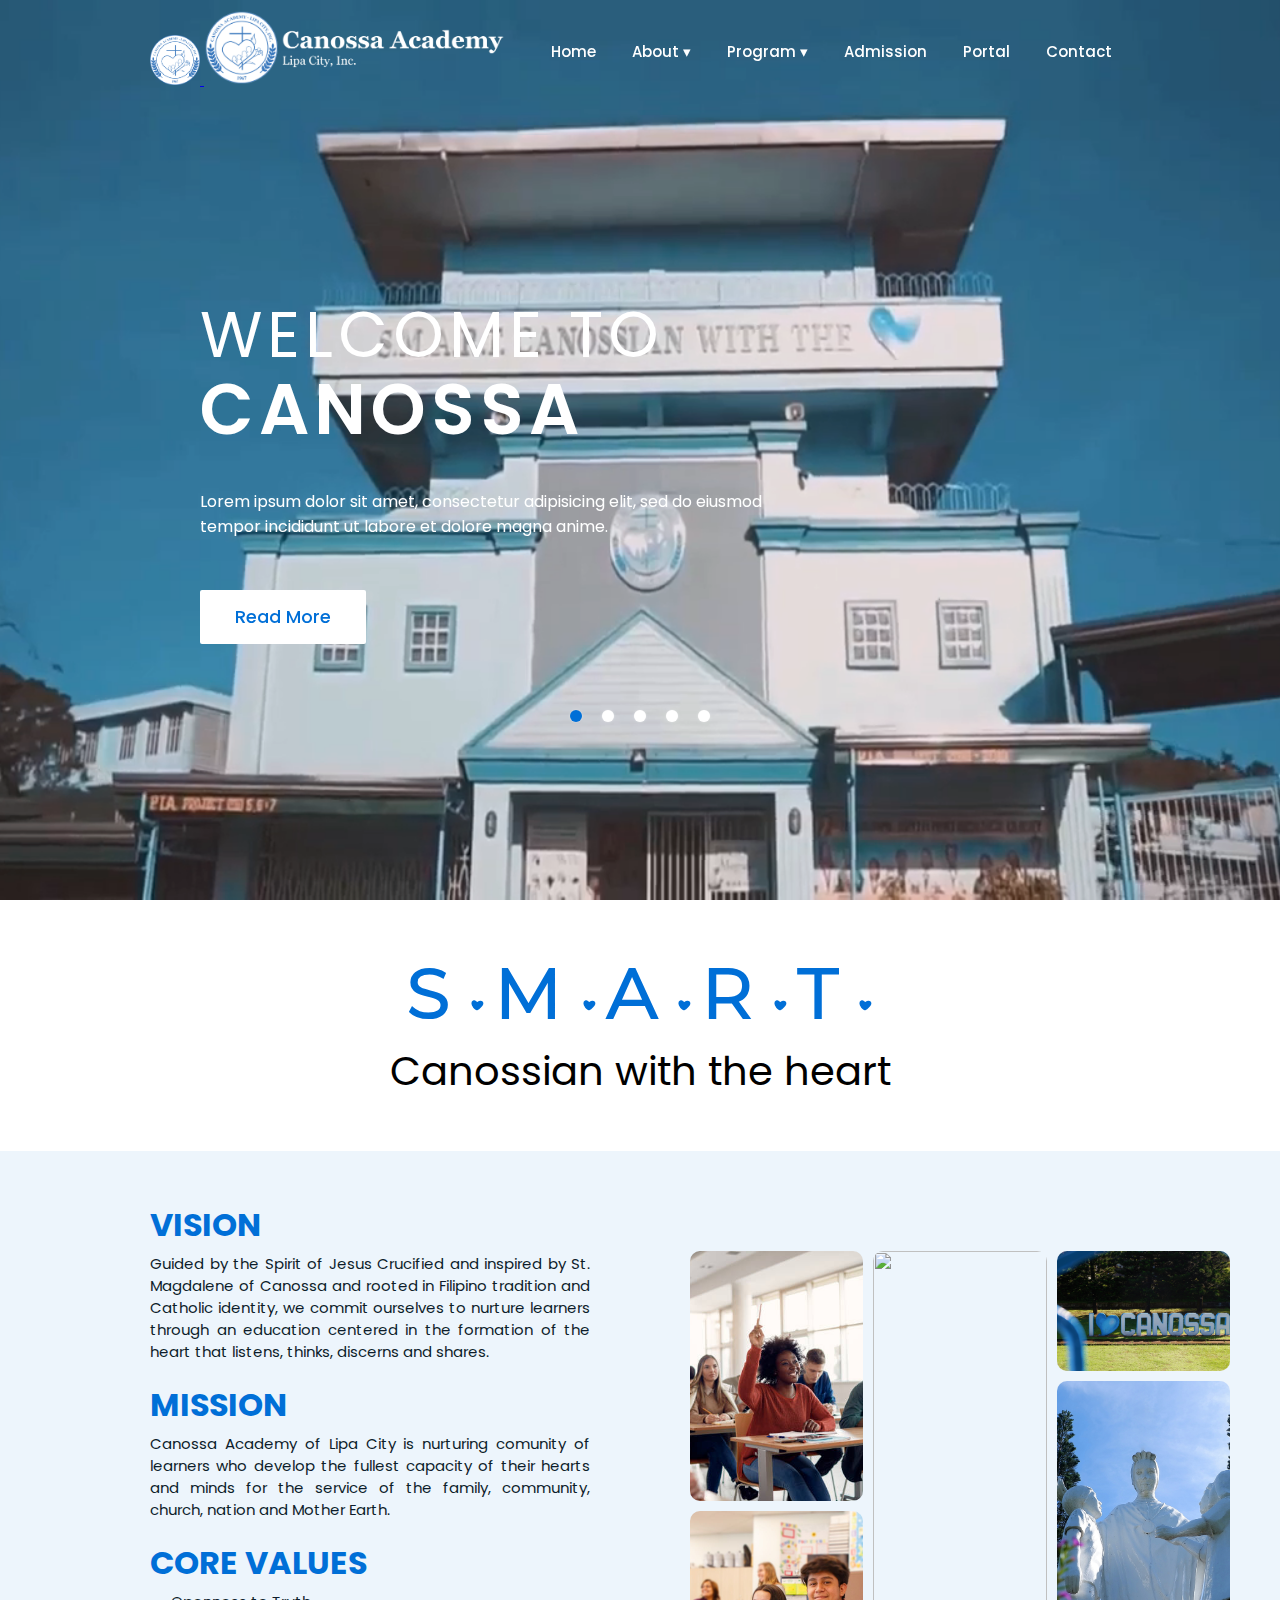
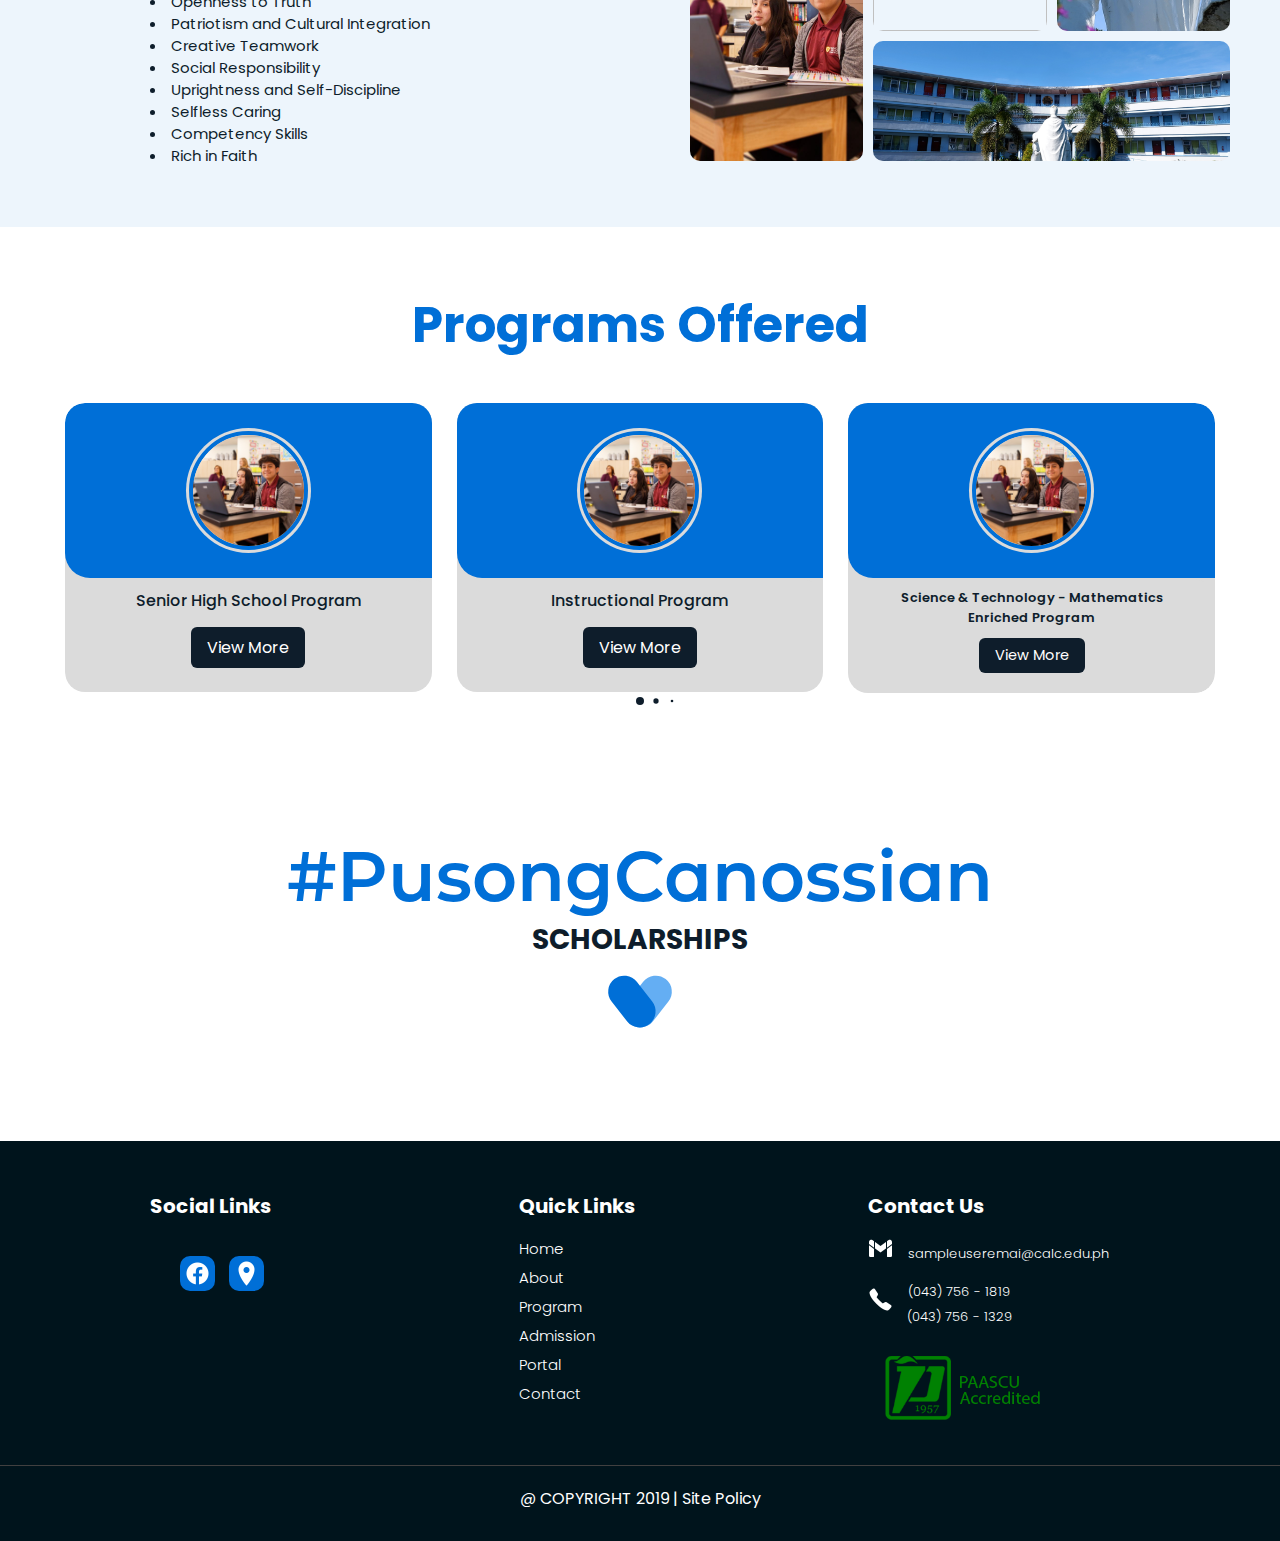
==== index.html @ 11d49c10 "3" ====
<!DOCTYPE html>
<html lang="en">
  <head>
    <meta charset="UTF-8" />
    <meta http-equiv="X-UA-Compatible" content="IE=edge" />
    <meta name="viewport" content="width=device-width, initial-scale=1.0" />
    <title>
     (Test) Canossa Academy - Lipa 
    </title>
    <link rel="stylesheet" href="https://cdnjs.cloudflare.com/ajax/libs/font-awesome/5.14.0/css/all.min.css"/>
    <link rel="stylesheet" href="https://cdn.jsdelivr.net/npm/swiper@9/swiper-bundle.min.css"/>
    <link rel="stylesheet" href="style.css" />

  </head>
  <body>

    <header>
      <a href="/index.html" class="logo">
        <img  class="mobile-logo" src="/resources/logo.png" alt="" style="height: 50px; width: 50px;">
          <img class="" src="/resources/Canossa Academy.png" alt="" style="height: 75px;">
      </a>

      <div class="menu-btn"></div>
      <nav class="navbar">
          <ul>
              <li><a href="index.html">Home</a></li>
              <li><a href="#">About &#9662;</a>
                  <ul>
                      <li><a href="/About/SMART Canossian &Core Values/about.html">S.M.A.R.T Cannosian & Core Values</a></li>
                      <li><a href="/About/School History/history.html">School History</a></li>
                      <li><a href="/About/Hail Canossa/hailcanossa.html">Hail Canossa!</a></li>
                  </ul>
              </li>
              <li><a href="#">Program &#9662;</a>
                  <ul>
                      <li><a href="Program/Instructional Program/InstructionalPrograms.html">Instructional Program</a></li>
                      <li><a href="Program/Science & Tech- Mathematics Enriched Curriculum/instructions.html">Science & Technology - 
                          Mathematics Enriched Curriculum</a></li>
                      <li><a href="Program/Special Programs/special_programs.html">Special & Student Activity Program</a></li>
                  </ul>
              </li>
              <li><a href="Admission/Admission.html">Admission</a></li>
              <li><a href="Portal Modal/Portal_Modal.html">Portal</a></li>
              <li><a href="Contacts/contacts.html">Contact</a></li>
          </ul>
      </nav>
  </header>

    <section class="home">
      <video class="video-slide active" src="/resources/videos/1.mp4" autoplay muted loop></video>
      <video class="video-slide" src="/resources/videos/2.mp4" autoplay muted loop></video>
      <video class="video-slide" src="/resources/videos/3.mp4" autoplay muted loop></video>
      <video class="video-slide" src="/resources/videos/4.mp4" autoplay muted loop></video>
      <video class="video-slide" src="/resources/videos/5.mp4" autoplay muted loop></video>
      <div class="content active">
        <h1>Welcome to<br /><span>Canossa</span></h1>
        <p>
          Lorem ipsum dolor sit amet, consectetur adipisicing elit, sed do
          eiusmod tempor incididunt ut labore et dolore magna anime.
        </p>
        <a href="#">Read More</a>
      </div>
      <div class="content">
        <h1>Teestt<br /><span>Lorem</span></h1>
        <p>
          Lorem ipsum dolor sit amet, consectetur adipisicing elit, sed do
          eiusmod tempor incididunt ut labore et dolore magna anime. Ut enim ad
          minim veniam, quis nostrud exercitation ullamco laboris nisi ut farhan
          ex ea commodo consequat. Duis aute irure dolor in reprehenderit in
          voluptate velit esse cillum daily web design nulla pariatur. Excepteur
          sint occaecat cupidatat non proident, sunt in culpa qui officia
          deserunt mollit anim id est laborum.
        </p>
        <a href="#">Read More</a>
      </div>
      <div class="content">
        <h1>Test1<br /><span>test</span></h1>
        <p>
          Lorem ipsum dolor sit amet, consectetur adipisicing elit, sed do
          eiusmod tempor incididunt ut labore et dolore magna anime. Ut enim ad
          minim veniam, quis nostrud exercitation ullamco laboris nisi ut farhan
          ex ea commodo consequat. Duis aute irure dolor in reprehenderit in
          voluptate velit esse cillum daily web design nulla pariatur. Excepteur
          sint occaecat cupidatat non proident, sunt in culpa qui officia
          deserunt mollit anim id est laborum.
        </p>
        <a href="#">Read More</a>
      </div>
      <div class="content">
        <h1>Test2<br /><span>Girl</span></h1>
        <p>
          Lorem ipsum dolor sit amet, consectetur adipisicing elit, sed do
          eiusmod tempor incididunt ut labore et dolore magna anime. Ut enim ad
          minim veniam, quis nostrud exercitation ullamco laboris nisi ut farhan
          ex ea commodo consequat. Duis aute irure dolor in reprehenderit in
          voluptate velit esse cillum daily web design nulla pariatur. Excepteur
          sint occaecat cupidatat non proident, sunt in culpa qui officia
          deserunt mollit anim id est laborum.
        </p>
        <a href="#">Read More</a>
      </div>
      <div class="content">
        <h1>Test3<br /><span>NAME</span></h1>
        <p>
          Lorem ipsum dolor sit amet, consectetur adipisicing elit, sed do
          eiusmod tempor incididunt ut labore et dolore magna anime. Ut enim ad
          minim veniam, quis nostrud exercitation ullamco laboris nisi ut farhan
          ex ea commodo consequat. Duis aute irure dolor in reprehenderit in
          voluptate velit esse cillum daily web design nulla pariatur. Excepteur
          sint occaecat cupidatat non proident, sunt in culpa qui officia
          deserunt mollit anim id est laborum.
        </p>
        <a href="#">Read More</a>
      </div>
      
      <div class="slider-navigation">
        <div class="nav-btn active"></div>
        <div class="nav-btn"></div>
        <div class="nav-btn"></div>
        <div class="nav-btn"></div>
        <div class="nav-btn"></div>
      </div>
    </section>

     <!-- Mobile Smart Section-->
     <!-- Mobile Smart Section-->
     <!-- Mobile Smart Section-->
     <!-- Mobile Smart Section-->

     <section class="mobile-smart-section">
      <div class="mobile-smart-container">

        <h1 class="smart-title">S<span class="heart-dot">.</span>
          M<span class="heart-dot">.</span>
          A<span class="heart-dot">&nbsp.</span>
          R<span class="heart-dot">.</span>
          T<span class="heart-dot">.</span></h1>
        <p class="canossian-mobile">Canossian with the Heart</p>
        
      </div>

     </section>

     <!-- Smart Section-->
     <!-- Smart Section-->
     <!-- Smart Section-->
     <!-- Smart Section-->

     <div class="container">
      <div class="acronym">
        <span class="letter" data-meaning="Sharer of God's Love">S</span>
        <span class="smart-dot">.</span>
        <span class="letter" data-meaning="Man and Woman of Faith">M</span>
        <span class="smart-dot">.</span>
        <span class="letter" data-meaning="Academically Competent">A</span>
        <span class="smart-dot">.</span>
        <span class="letter" data-meaning="Responsible Agent of Transformation">R</span>
        <span class="smart-dot">.</span>
        <span class="letter" data-meaning="True brothers & sisters of the poor">T</span>
        <span class="smart-dot">.</span>
      </div>
      <div class="meaning" id="meaning"></div>


      <div class="canossian-heart">Canossian with the <span>heart</span></div>
    </div>


     <!-- About Section  (The Vision, Mission, Core Values)-->
     <!-- About Section  (The Vision, Mission, Core Values)-->
     <!-- About Section  (The Vision, Mission, Core Values)-->
        <div class="second-section">
        <div class="grid1">
            <div id="vision-container">
      
                <div class="vision">
                  <h1>VISION </h1>
                  <p> Guided by the Spirit of Jesus Crucified and inspired by St. Magdalene of
                    Canossa and rooted in Filipino tradition and Catholic identity, we commit ourselves to
                    nurture learners through an education centered in the formation of the heart that listens,
                    thinks, discerns and shares.
                  </p>
                </div>
          
                <div class="mission">
                  <h1>MISSION </h1>
                  <p> Canossa Academy of Lipa City is nurturing comunity of learners who develop the fullest capacity of their hearts
                    and minds for the service of the family, community, church, nation and Mother Earth.
                  </p>
                </div>
          
                <div class="core-values">
                  <h1>CORE VALUES</h1>
                  <ul>
                    <li>Openness to Truth</li>
                    <li>Patriotism and Cultural Integration</li>
                    <li>Creative Teamwork</li>
                    <li>Social Responsibility</li>
                    <li>Uprightness and Self-Discipline</li>
                    <li>Selfless Caring</li>
                    <li>Competency Skills</li>
                    <li>Rich in Faith</li>
                  </ul>
                </div>
            </div>
        </div>
        <div class="grid2">
            <div class="image-container-vision">
                <div class="item image1"><img src="/resources/Images/1.jpg" alt=""></div>
                <div class="item image2"><img src="/resources/Images/cardphot.jpeg" alt=""></div>
                <div class="item image3"><img src="/resources/Images/Pic3.png" alt=""></div>
                <div class="item image4"><img src="/resources/Images/Pic2.jpg" alt=""></div>
                <div class="item image5"><img src="/resources/Images/Pic1.png" alt=""></div>
                <div class="item image6"><img src="/resources/Images/Pic4.png" alt=""></div>
             
            </div>
        </div>
    </div>
  
    <!-- Program Section-->
    <h1 class="section-title">Programs Offered</h1>

    <section class="program-section" id="program">
      <div class="slider-container swiper">
        <div class="slider-content">
          <div class="card-wrapper swiper-wrapper">


            <!-- Profile 1 -->
            <div class="card swiper-slide">
              <div class="image-content">
                <span class="overlay"></span>
  
                <div class="card-image">
                  <img src="resources/Images/cardphot.jpeg" alt="" class="card-img" />
                </div>
              </div>
  
              <div class="card-content">
                <h2 class="name">Senior High School Program</h2>
  
                <button class="button"><a href="/Program/Special Programs/special_programs.html">View More</a></button>
              </div>
            </div>

            
            <!-- Profile 2 -->
            <div class="card swiper-slide">
              <div class="image-content">
                <span class="overlay"></span>
  
                <div class="card-image">
                  <img src="resources/Images/cardphot.jpeg" alt="" class="card-img" />
                </div>
              </div>
  
              <div class="card-content">
                <h2 class="name">Instructional Program</h2>
  
                <button class="button"><a href="/Program/Instructional Program/InstructionalPrograms.html">View More</a></button>
              </div>
            </div>


            <!-- Profile 3 -->
            <div class="card swiper-slide">
              <div class="image-content">
                <span class="overlay"></span>
  
                <div class="card-image">
                  <img src="resources/Images/cardphot.jpeg" alt="" class="card-img" />
                </div>
              </div>
  
              <div class="card-content">
                <h2 class="name3">Science & Technology - Mathematics</h2>
                <h2 class="name3"> Enriched Program</h2>

                <button class="button3"><a href="/Program/Science & Tech- Mathematics Enriched Curriculum/instructions.html">View More</a></button>
              </div>
            </div>


            <!-- Profile 4 -->
            <div class="card swiper-slide">
              <div class="image-content">
                <span class="overlay"></span>
  
                <div class="card-image">
                  <img src="resources/Images/cardphot.jpeg" alt="" class="card-img" />
                </div>
              </div>
  
              <div class="card-content">
                <h2 class="name">Special Programs</h2>
  
                <button class="button"><a href="/Program/Special Programs/special_programs.html">View More</a></button>
              </div>
            </div>


            <!-- Profile 5 -->
            <div class="card swiper-slide">
              <div class="image-content">
                <span class="overlay"></span>
  
                <div class="card-image">
                  <img src="resources/Images/cardphot.jpeg" alt="" class="card-img" />
                </div>
              </div>
  
              <div class="card-content">
                <h2 class="name">Student Activity Program</h2>
  
                <button class="button"><a href="/Program/Special Programs/special_programs.html">View More</a></button>
              </div>
            </div>
          </div>
        </div>
        <div class="swiper-pagination"></div>
      </div>
    </section>

    <!-- Pusong Canossian Section-->
    <section class="pusong-section reveal">
        <div class="Content">
            <p class="content1">#PusongCanossian</p>
            <p class="content2">SCHOLARSHIPS</p>

            
            <button class="hehe">
              <span class="effect orange_effect"></span>
              <span class="effect white_effect"></span>
              <div class="heart heart_left"></div>
              <div class="heart heart_right"></div>
              <a href="https://canossaacademylipasis.orangeapps.ph/canossaacademylipa/admission" class="like">Apply Now</a>
            </button>
            
            
          </div>
    </section>










   <!-- Footer Section -->

   <footer>
    <div class="f-container">
      <div class="firstsection">
        <h2>Social Links</h2>
          <ul class="sci">
            <li><a href="https://www.facebook.com/WeFormHearts" target="_blank"><img src="resources/icons/facebook.png" alt=""></a></li>
            <li><a href="https://www.google.com/maps/place/Canossa+Academy+Lipa/@13.9468721,121.1444282,17z/data=!3m1!4b1!4m6!3m5!1s0x33bd6d0cc8e98e8d:0x540b6ab58f747da4!8m2!3d13.9468669!4d121.1470031!16s%2Fg%2F11sgvxx8l1?entry=ttu" target="_blank"><img src="resources/icons/location.png" alt=""></a></li>
          </ul>
      </div>
      <div class="secondsection">
        <h2>Quick Links</h2>
        <ul>
          <li><a href="index.html">Home</a></li>
          <li><a href="About/SMART Canossian &Core Values/about.html">About</a></li>
          <li><a href="Program/Instructional Program/InstructionalPrograms.html">Program</a></li>
          <li><a href="Admission/Admission.html">Admission</a></li>
          <li><a href="Portal Modal/Portal_Modal.html">Portal</a></li>
          <li><a href="Contacts/contacts.html">Contact</a></li>
        </ul>
      </div>
      <div class="thirdsection">
        <h2>Contact Us</h2>
        <ul class="info">
            <li><span><img src="resources/icons/gmail.png" alt=""></span><p><a href="mailto:sampleuseremai@calc.edu.ph">sampleuseremai@calc.edu.ph</a></p></li>
            <li><span><img src="resources/icons/telephone.png" alt=""></span><p><a href="tel:(043) 756 - 1819">(043) 756 - 1819 <br>&nbsp;(043) 756 - 1329</a></p></li>
        </ul>

        <img src="resources/paascu_accredited.png" alt="" class="pascu">
    </div>

    <div class="copyRightText">
        <p>
          <a href="https://calc.edu.ph/admin/loginpage.php" target="_blank">@ COPYRIGHT 2019 |</a>
          <a href="https://calc.edu.ph/Documents/General-Policy-Statement-converted.pdf" target="_blank">Site Policy</a>
        </p>
      </div>
   </footer>

   <button id="buttontop" class="buttontop hidden">
    <svg class="svgIcon" viewBox="0 0 384 512">
      <path
        d="M214.6 41.4c-12.5-12.5-32.8-12.5-45.3 0l-160 160c-12.5 12.5-12.5 32.8 0 45.3s32.8 12.5 45.3 0L160 141.2V448c0 17.7 14.3 32 32 32s32-14.3 32-32V141.2L329.4 246.6c12.5 12.5 32.8 12.5 45.3 0s12.5-32.8 0-45.3l-160-160z"
      ></path>
    </svg>
  </button>  




    <script src="script/bootstrap scripts/bootstrap.min.js"></script>
    <script src="script/popper.min.js"></script>
    <script src="script/jquery-3.4.1.slim.min.js"></script>
    <script src="https://cdn.jsdelivr.net/npm/swiper@9/swiper-bundle.min.js"></script>
    <script src="script/scriptweb.js"></script>
    <script src="/scrolleffectindex.js"></script>

    <script type="litespeed/javascript" data-src="main.js"></script>
    <script src="homepage.js"></script>

    <script
      data-optimized="1"
      type="litespeed/javascript"
      data-src="https://dailywebdesigns.com/wp-content/litespeed/js/f7928861b8ef0df3401d5eccc7d2af0b.js?ver=a2717"
    ></script>
    <script>
      const litespeed_ui_events = [
        "mouseover",
        "click",
        "keydown",
        "wheel",
        "touchmove",
        "touchstart",
      ];
      var urlCreator = window.URL || window.webkitURL;
      function litespeed_load_delayed_js_force() {
        console.log("[LiteSpeed] Start Load JS Delayed"),
          litespeed_ui_events.forEach((e) => {
            window.removeEventListener(e, litespeed_load_delayed_js_force, {
              passive: !0,
            });
          }),
          document
            .querySelectorAll("iframe[data-litespeed-src]")
            .forEach((e) => {
              e.setAttribute("src", e.getAttribute("data-litespeed-src"));
            }),
          "loading" == document.readyState
            ? window.addEventListener(
                "DOMContentLoaded",
                litespeed_load_delayed_js
              )
            : litespeed_load_delayed_js();
      }
      litespeed_ui_events.forEach((e) => {
        window.addEventListener(e, litespeed_load_delayed_js_force, {
          passive: !0,
        });
      });
      async function litespeed_load_delayed_js() {
        let t = [];
        for (var d in (document
          .querySelectorAll('script[type="litespeed/javascript"]')
          .forEach((e) => {
            t.push(e);
          }),
        t))
          await new Promise((e) => litespeed_load_one(t[d], e));
        document.dispatchEvent(new Event("DOMContentLiteSpeedLoaded")),
          window.dispatchEvent(new Event("DOMContentLiteSpeedLoaded"));
      }
      function litespeed_load_one(t, e) {
        console.log("[LiteSpeed] Load ", t);
        var d = document.createElement("script");
        d.addEventListener("load", e),
          d.addEventListener("error", e),
          t.getAttributeNames().forEach((e) => {
            "type" != e &&
              d.setAttribute("data-src" == e ? "src" : e, t.getAttribute(e));
          });
        let a = !(d.type = "text/javascript");
        !d.src &&
          t.textContent &&
          ((d.src = litespeed_inline2src(t.textContent)), (a = !0)),
          t.after(d),
          t.remove(),
          a && e();
      }
      function litespeed_inline2src(t) {
        try {
          var d = urlCreator.createObjectURL(
            new Blob([t.replace(/^(?:<!--)?(.*?)(?:-->)?$/gm, "$1")], {
              type: "text/javascript",
            })
          );
        } catch (e) {
          d =
            "data:text/javascript;base64," +
            btoa(t.replace(/^(?:<!--)?(.*?)(?:-->)?$/gm, "$1"));
        }
        return d;
      }
    </script>
  </body>
</html>
---- style.css ----
@import url("https://fonts.googleapis.com/css2?family=Poppins:wght@200;300;400;500;600;700;800;900&display=swap");
@import url("https://fonts.googleapis.com/css2?family=Montserrat:wght@400;500;700&display=swap");

@font-face {
  font-family: MontserratSemiBold;
  src: url(fonts/MontserratSemiBold.otf);
}
@font-face {
  font-family: MontserratSemiBoldItalic;
  src: url(fonts/MontserratSemiBoldItalic.otf);
}
@font-face {
  font-family: HaboroSansNormRegular;
  src: url(fonts/HaboroSansNormRegular.otf);
}

@font-face {
  font-family: HansboroSansItalic;
  src: url(fonts/HansboroSansItalic.otf);
}

@font-face {
  font-family: HeartyFont;
  src: url(fonts/HeartFont.ttf);
}

@font-face {
  font-family: MontserratRegular;
  src: url(fonts/MontserratRegular.otf);
}

* {
  box-sizing: border-box;
  font-family: "Montserrat", sans-serif;
  scroll-behavior: smooth;
  margin: 0;
}

* {
  margin: 0;
  padding: 0;
  box-sizing: border-box;
  font-family: "Poppins", sans-serif;
}

header{
  position: fixed;
  top: 0;
  left: 0;
  right: 0;
  background: transparent;
  box-shadow: 0 5px rgba (0,0,0,.1);
  padding: 10px 150px 10px 150px;
  display: flex;
  align-items: center;
  justify-content: space-between;
  z-index: 1000;
}

header.sticky {
  background-color: #006fd7; /* Background color on scroll */
  transition: .5s;
}

header .navbar ul{
  list-style: none;
}

header .navbar ul li{
  position: relative;
  float: left;
  list-style: none;
}

header .navbar ul li a{
  font-size: 15px;
  padding: 18px;
  color: white;
  display: block;
  text-decoration: none;
  font-weight: 500;
}

header .navbar ul li a:hover{
  background-color: #ffffff;
  color: #006fd7;
}

header .navbar ul li ul{
  position: absolute;
  left: 0;
  width: 350px;
  background: #ffffff;
  display: none;
  border-radius: 2px;
}

header .navbar ul li ul a{
  color: #006fd7;
  font-weight: 500;
}

header .navbar ul li ul a:hover{
  background-color: #006fd7;
  color: #ffffff;
}

header .navbar ul li ul li{
  width: 100%;
}

header .navbar ul li:hover > ul{
  display: initial;
}

section {
  padding: 100px 200px;
}

.home {
  position: relative;
  width: 100%;
  min-height: 100vh;
  display: flex;
  justify-content: center;
  flex-direction: column;
  background: #006fd7;
}

.home:before {
  z-index: 777;
  content: "";
  position: absolute;
  background: rgba(251, 3, 3, 0.034);
  width: 100%;
  height: 100%;
  top: 0;
  left: 0;
}

.home .content {
  z-index: 888;
  color: #fff;
  width: 70%;
  margin-top: 50px;
  display: none;
}

.home .content.active {
  display: block;
}

.home .content h1 {
  font-size: 4em;
  font-weight: 400;
  text-transform: uppercase;
  letter-spacing: 5px;
  line-height: 75px;
  margin-bottom: 40px;

}

.home .content h1 span {
  font-size: 1.1em;
  font-weight: 600;
}

.home .content p {
  margin-bottom: 65px;

}

.home .content a {
  background: #fff;
  padding: 15px 35px;
  color: #006fd7;
  font-size: 1.1em;
  font-weight: 500;
  text-decoration: none;
  border-radius: 2px;

}

.home video {
  z-index: 000;
  position: absolute;
  top: 0;
  left: 0;
  width: 100%;
  height: 100%;
  object-fit: cover;
}

.slider-navigation {
  z-index: 888;
  position: relative;
  display: flex;
  justify-content: center;
  align-items: center;
  transform: translateY(80px);
  margin-bottom: 12px;
}

.slider-navigation .nav-btn {
  width: 12px;
  height: 12px;
  background: #fff;
  border-radius: 50%;
  cursor: pointer;
  box-shadow: 0 0 2px rgba(255, 255, 255, 0.5);
  transition: 0.3s ease;
}

.slider-navigation .nav-btn.active {
  background: #006fd7;
}

.slider-navigation .nav-btn:not(:last-child) {
  margin-right: 20px;
}

.slider-navigation .nav-btn:hover {
  transform: scale(1.2);
}

.video-slide {
  position: absolute;
  width: 100%;
  clip-path: circle(0% at 0 50%);
}

.video-slide.active {
  clip-path: circle(150% at 0 50%);
  transition: 2s ease;
  transition-property: clip-path;
}

.logo img
{
  height: 75px;
}

@media (min-width:320px) and (max-width:360px)
{
  .logo img 
  {
    width: 230px;
    height: 55px;
  }
}

@media (max-width: 1150px) {
  section {
    padding: 100px 20px;
  }

  header{
    padding: 20px;
    background-color: #006FD7;
}

header .navbar {
  background: white;
    display: none;
    position: absolute;
    top: 100%;
    left: 0;
    right: 0;
    border-top: 1px solid black;
  }


header .navbar ul li{
    width: 100%;
  }

  header .navbar ul li a{
    background: white;
    color: #222;
    font-size: 1.2em;
    margin: 20px;
}

header .navbar ul li ul{
    position: relative;
    width: 100%;
  }

.menu-btn {
    background: url(/menu.png) no-repeat;
    background-size: 30px;
    background-position: center;
    width: 40px;
    height: 40px;
    cursor: pointer;
    transition: 0.3s ease;
  }

  .menu-btn.active {
    z-index: 999;
    background: url(/close.png) no-repeat;
    background-size: 25px;
    background-position: center;
    transition: 0.3s ease;
  }

  .menu-btn.active ~ .navbar {
    display: initial;
  }
}

/*SMART Section*/
.container {
  display: flex;
  flex-direction: column;
  align-items: center;
  margin-top: 50px;
}
.acronym {
  font-size: 36px;
  font-weight: bold;
  margin-bottom: 5px;
  font-family: "MontserratRegular";
}

.letter
{
  font-size: 70px;
  letter-spacing: 10px;
  color: #006FD7;
  transition: font-size 0.3s ease-in;
  font-family: MontserratRegular;
}

.smart-dot {
  font-family: "HeartyFont";
  color: #006FD7;
  font-size: 70px;
}
.meaning {
  display: none;
  font-size: 20px;
  transition: opacity 0.3s;
  max-height: 0;
  overflow: hidden;

}
.show {
  display: block;
  max-height: 100px; /* Adjust this value based on your content height */
}

.letter:hover {
  font-size: 120px; /* Increase font size on hover */
}





.canossian-heart
{
  font-size: 40px;
  margin-bottom: 50px;
  transition: 0.5s;
}

.canossian-heart span
{
  font-size: 40px;
  margin-bottom: 50px;
  transition: 0.5s;
}

.canossian-heart span:hover {
  color: #fc2f2f;
  z-index: 1;
}

/* --------------------------------------------------------------------------------- */
/* Vision, Mission, Core Values  */
  
  .second-section {
    display: flex;
    flex-wrap: wrap;
    justify-content: center;
    background-color: #ddecfa8a;
    align-items: flex-start;
}

.grid1 {
    flex: 1;
    width: 100%;
    
}

.grid2 {
    flex: 1;
    width: 100%;

}

@media (max-width: 1000px) {
    .second-section {
        flex-direction: column;
        background-color: #ddecfa8a;
    }

    .grid1 {
        width: 100%;
        order: 2;
        
    }

    .grid2{
      width: 100%;
      order: 1; 
    }

    #vision-container {
        display: grid;
        text-align: center;
    }

    .vision, .mission, .core-values {
        width: 100%;
        margin-bottom: 20px;
    }
}

@media (max-width: 1000px) {

  .second-section {
    flex-direction: column;
    background-color: #ddecfa8a;
}
      #vision-container {
        display: grid;
        grid-template-rows: repeat(3, auto);

        text-align: center;
        padding: 0px 50px 30px 50px !important;
    }
}

#vision-container {
    padding: 50px 50px 60px 150px;
}

.vision, .mission, .core-values {
    width: 100%;
}

.vision h1, .mission h1, .core-values h1 {
    color: #006fd7;
    margin-bottom: 1%;
}

.vision p, .mission p {
    color: #0e1d2b;
    font-size: 15px;
    font-weight: 400;
    line-height: 22px;
    text-align: justify;
    margin-bottom: 4%
}

.core-values li {
    list-style: disc;
    list-style-position: inside;
    color: #0e1d2b;
    font-size: 15px;
    font-weight: 400;
    line-height: 22px;
    text-align: justify;
}
/* ----------------------------- */

  .image-container-vision {
    grid-area: image-container-vision;
    position: relative;
    display: grid;
    width: auto;
    height: auto; /* Set height to auto */
    grid-gap: 10px;
    grid-template-columns: 1fr 1fr 1fr;
    grid-template-rows: 120px 120px 120px 120px;
    grid-template-areas:
      "image1 image3 image4"
      "image1 image3 image6"
      "image2 image3 image6"
      "image2 image5 image5";
    padding: 100px 50px 50px 50px;

  }
  
  .image-container-vision .image1 {
    grid-area: image1;
    transition: 0.5s;
  }
  .image-container-vision .image2 {
    grid-area: image2;
    transition: 0.5s;
  }
  
  .image-container-vision .image3 {
    grid-area: image3;
    transition: 0.5s;
  }
  
  .image-container-vision .image4 {
    grid-area: image4;
    transition: 0.5s;
  }
  
  .image-container-vision .image5 {
    grid-area: image5;
    transition: 0.5s;
  }
  
  .image-container-vision .image6 {
    grid-area: image6;
    transition: 0.5s;
  }
  
  .image-container-vision .item {
    position: relative;
  }
  
  .image-container-vision .item img {
    width: 100%;
    height: 100%;
    border-radius: 10px;
    object-fit: cover;
    transition: 0.5s;
  }
  
  .image-container-vision:hover .item img:not(:hover) {
    filter: grayscale(1);
  }
  
  .image-container-vision .item:hover {
    transform: scale(1.02);
    z-index: 1;
  }

  @media (max-width: 768px) {
    .image-container-vision {
        grid-template-columns: 1fr 1fr; /* Adjusting columns for smaller screens */
        grid-template-rows: repeat(4, 100px); /* Adjusting rows for smaller screens */
        padding: 20px; /* Adjusted padding for smaller screens */
    }
}

/* Media query for screens smaller than 480px */
@media (max-width: 480px) {
    .image-container-vision {
        grid-template-columns: 1fr; /* Single column for even smaller screens */
        grid-template-rows: repeat(4.5, 80px); /* Adjusting rows for even smaller screens */
    }
}

/* ------------------------------------------------------------------------------ */
/* Program Section */
.section-title {
  margin-top: 60px;
  text-align: center;
  font-size: 50px;
  color: #006FD7;
}

@media only screen and (max-width: 768px) {
  .section-title {
    font-size: 45px; /* Adjust font size for smaller screens */
    margin-top: 40px; /* Adjust margin top for smaller screens */
  }
}

@media only screen and (max-width: 576px) {
  .section-title {
    font-size: 35px; /* Adjust font size for even smaller screens */
    margin-top: 50px; /* Adjust margin top for even smaller screens */
  }
}

.program-section {
  width: 100%;
  display: flex;
  align-items: center;
  justify-content: center;
  padding: 20px 0; /* Adjust padding for responsiveness */
}

.slider-container {
  width: 90%; /* Adjust width */
  max-width: 1150px; /* Limit maximum width */
  padding: 20px 0; /* Adjust padding for responsiveness */
}

.slider-content {
  overflow: hidden;
  border-radius: 20px;
}

.card {
  border-radius: 20px;
  background-color: #dbdbdb;
}

.image-content,
.card-content {
  display: flex;
  flex-direction: column;
  align-items: center;
  padding: 10px 14px;
}

.image-content {
  position: relative;
  padding: 25px 0;
}

.overlay {
  position: absolute;
  left: 0;
  top: 0;
  height: 100%;
  width: 100%;
  background-color: #006fd7;
  border-radius: 20px 20px 0 25px;
}

.overlay::before,
.overlay::after {
  content: "";
  position: absolute;
  right: 0;
  bottom: -40px;
  height: 40px;
  width: 40px;
  background-color: #dbdbdb;
}

.overlay::after {
  border-radius: 0 25px 0 0;
  background-color: #dbdbdb;
}

.card-image {
  position: relative;
  height: 125px;
  width: 125px;
  border-radius: 50%;
  background: #dbdbdb;
  padding: 3px;
}

.card-image .card-img {
  height: 100%;
  width: 100%;
  object-fit: cover;
  border-radius: 50%;
  border: 4px solid #006fd7;
}

/* =====================heartnamaydesign=================================== */
.hehe {
  display: flex;
  align-items: center;
  justify-content: center;
  position: relative;
  width: 6em;
  height: 6em;
  border: none;
  border-radius: 1em;
  background: white;
  cursor: pointer;
  border-radius: 70px;
}

.heart {
  width: 2.4em;
  height: 4.3em;
  border: none;
  border-radius: 10em;
  pointer-events: none;
}

.heart_left {
  background-color: #006FD7;
  transform: rotate(-38deg);
  margin-right: -16px;
  z-index: 2;
}

.heart_right {
  background-color: #64aef3;
  transform: rotate(38deg);
  z-index: 1;
}

.hehe:hover > .heart_left {
  animation: like 450ms ease forwards;
}

@keyframes like {
  0% {
    margin-right: -16px;
  }

  25% {
    transform: rotate(0deg);
    margin-right: -32px;
  }

  50% {
    transform: rotate(-38deg);
    margin-right: -16px;
  }

  75% {
    transform: rotate(0deg);
    margin-right: -32px;
  }

  100% {
    transform: rotate(-38deg);
  }
}

.hehe:hover > .heart_right {
  animation: loke 450ms ease;
}

@keyframes loke {
  25% {
    transform: rotate(0deg);
    box-shadow: none;
  }

  50% {
    transform: rotate(38deg);
  }

  75% {
    transform: rotate(0deg);
  }

  100% {
    transform: rotate(38deg);
  }
}


.orange_effect {
  background: rgba(29, 132, 201, 0.3);
  transition: scale 250ms linear, opacity 500ms linear 270ms;
}

.hehe:hover > .orange_effect {
  scale: 6;
  opacity: 0;
}

.white_effect {
  background: rgba(98, 154, 228, 0.3);
  transition: scale 280ms linear 200ms, opacity 500ms linear 270ms;
}

.hehe:hover > .white_effect {
  scale: 6;
  opacity: 0;
}

.hehe a{
  text-decoration: none;
  color: white;
}

.like {
  position: absolute;
  display: flex;
  align-items: center;
  justify-content: center;
  min-width: 10em;
  min-height: 2.2em;
  background: #64aef3;
  font-size: 15px;
  letter-spacing: 3px;
  border: none;
  border-radius: .65em;
  pointer-events: none;
  transform: scale(0);
  opacity: 0;
  text-decoration: none;
}

.hehe:focus .like,
.hehe:hover .like {
  animation: pop-up 400ms ease forwards;
}

@keyframes pop-up {
  0% {
    top: 0;
  }

  80%, 100% {
    top: -60px;
    transform: scale(1);
    opacity: 1;
  }
}
/* =====================heartnamaydesign=================================== */


.name {
  font-size: 16px; /* Adjust font size */
  font-weight: 500;
  color: #0e1d2b;
  text-align: center; /* Center align */
}

.name3 {
  font-size: 13px; /* Adjust font size */
  font-weight: 600;
  color: #0e1d2b;
  text-align: center; /* Center align */
}

.button {
  border: none;
  font-size: 16px;
  padding: 8px 16px;
  background-color: #0e1d2b;
  border-radius: 6px;
  margin: 14px;
  cursor: pointer;
  transition: all 0.3s ease;
}

.button a{
  text-decoration: none;
  color: #fff;
}

.button3 {
  border: none;
  font-size: 14.5px;
  padding: 7px 16px;
  background-color: #0e1d2b;
  border-radius: 6px;
  margin: 10px;
  cursor: pointer;
  transition: all 0.3s ease;
}

.button3 a{
  text-decoration: none;
  color: #fff;
}



/* Add Button Hover Animation/Effect */
.button:hover {
  background: #006fd7;
}

.swiper-navBtn {
  color: #0e1d2b;
  transition: color 0.3s ease;
}

.swiper-navBtn:hover {
  color: #006fd7;
}

.swiper-navBtn::before,
.swiper-navBtn::after {
  font-size: 35px;
}

.swiper-button-next {
  right: 0;
}

.swiper-button-prev {
  left: 0;
}

.swiper-pagination-bullet {
  background-color: #0e1d2b;
  opacity: 1;
}

.swiper-pagination-bullet-active {
  background-color: #0e1d2b;
}
/* =------------------------------------------------= */
/* Pusong Canossian Section */
.Content {
  display: flex;
  flex-direction: column;
  align-items: center;
  justify-content: center;
  text-align: center; /* Center align text */
}

.content1 {
  color: #006fd7;
  font-size: 70px; /* Adjust font size for large screens */
  font-family: MontserratSemiBold;
}

.content2 {
  font-size: 28px; /* Adjust font size for large screens */
  color: #0e1d2b;
  font-weight: 700;
}

.buttonheart {
  width: 40px; /* Adjust width for large screens */
  height: 40px; /* Adjust height for large screens */
  margin-top: 0px; /* Adjust margin */
  transition: transform 0.5s;
}

/* Add Button Hover Animation/Effect */
.buttonheart:hover {
  transform: scale(1.5);
}

/* Responsive styles for smaller screens */
@media (max-width: 768px) {
  .content1 {
    font-size: 36px; /* Adjust font size for medium screens */
  }

  .content2 {
    font-size: 24px; /* Adjust font size for medium screens */
  }

  .buttonheart {
    width: 30px; /* Adjust width for medium screens */
    height: 30px; /* Adjust height for medium screens */
  }
}

/* Responsive styles for even smaller screens */
@media (max-width: 480px) {
  .content1 {
    font-size: 24px; /* Adjust font size for small screens */
  }

  .content2 {
    font-size: 20px; /* Adjust font size for small screens */
  }

  .buttonheart {
    width: 25px; /* Adjust width for small screens */
    height: 25px; /* Adjust height for small screens */
  }
}



/* Footer Section */
/* -------------------------------------------------------------------------------------- */
footer{
  position: relative;
  width: 100%;
}

.f-container{
  display: flex;
}

.firstsection{
  flex: .8;
  width: 500px;
  height: 400px;
  background-color: #00141C;
  padding: 50px 50px 30px 150px ;
}

.secondsection{
  flex: .8;
  width: 500px;
  height: 400px;
  background-color: #00141C;
  padding: 50px 50px 30px 30px ;
}

.thirdsection{
  flex: 1;
  width: 500px;
  height: 400px;
  background-color: #00141C;;
  padding: 50px 50px 30px 10px ;
}

@media (max-width: 1000px){
  .f-container{
      flex-direction: column;
      height: 500px;
  }

  .firstsection, .secondsection, .thirdsection{
      flex: 2;
      width: 100%;
      height: auto;
      padding: 50px 30px 30px 30px; /* Adjust padding for smaller screens */
      text-align: center; /* Center align content */
  }

 
  .thirdsection .info li {
    font-size: 10px; /* Adjust font size for smaller screens */
    text-align: center; /* Center align the text */
    align-items: center;
    justify-content: center;  
  }
}

.firstsection h2,
.secondsection h2,
.thirdsection h2{
  position: relative;
  color: #ffffff;
  margin-bottom: 15px;
  font-size: 20px;
}


.firstsection ul {
  color: #fff;
  list-style-type: none; /* Remove default bullet points */
  padding: 20px 30px 30px 0px; /* Remove default padding */
  margin-left: 30px;
}

.firstsection ul li {
  display: inline-block; /* Display list items in a row */
  margin-right: 10px; /* Adjust spacing between list items */
}

.firstsection ul li img {
  width: 35px;
  height: 35px;
  background-color: #006FD7;
  padding: 5px;
  border-radius: 10px;
  transition: .5s;
}

.firstsection ul li img:hover{
  background-color: #00141C;
  transform: scale(1.2);
}



.secondsection ul{
  list-style-type: none; /* Remove default bullet points */
}

.secondsection ul a {
  color: #fff;
  font-weight: 300;
  font-size: 15px;
  text-decoration: none;
  margin-bottom: 5px;
  display: inline-block;
  cursor: pointer;
  transition: .5s;
}

.secondsection ul a:hover{
  color: #006FD7;
  transform: scale(1.01);
}

.thirdsection .info {
  list-style-type: none; /* Remove default bullet points */
  text-decoration: none;
}

.thirdsection .info li {
  display: flex; /* Use flexbox to align items */
  align-items: center; /* Align items vertically */
  margin-bottom: 10px; /* Add margin between list items */

}

.thirdsection .info li span {
  margin-right: 10px; /* Add space between image and text */
}

.thirdsection .info li img {
  width: 25px;
  height: 25px;
}

.thirdsection .info li p a{
  margin: 0; /* Remove default margin from paragraph */
  font-size: 13px;
  text-decoration: none;
  color: #fff;
  font-weight: 300;
  margin-left: 5px;
}

.thirdsection .pascu{
  width: 225px;
  height: 75px;
  margin-left: -7%;
  margin-top: 3%;
}

.copyRightText p {
  position: absolute;
  bottom: 0;
  left: 0;
  width: 100%;
  background-color: #00141C;
  padding: 20px 100px 30px;
  text-align: center;
  border-top: .5px solid #414040;
}

.copyRightText p a{
  color: #fff;
  text-decoration: none;
  transition: .3s;
}

.copyRightText p a:hover{
  color: #006FD7;
}

@media (max-width: 1000px) {
  .copyRightText {
    position: relative;
    padding: 20px 0 30px; /* Adjust padding for smaller screens */
    font-size: 10px;
  }
}


/* Section Seperation */
/* Section Seperation */
/* Section Seperation */
/* Section Seperation */
/* Section Seperation */

@media (min-width: 280px) and (max-width:349px)
{

  .home .content h1
  {
    font-size: 2.5rem;
  }

  .home .content h1 span {
    font-size: 2.5rem;
    font-weight: 600;
  }
}
@media (min-width: 350px) and (max-width:480px)
{

  .smart-title
  {
    font-size: 1.3rem;
  }
  
  .heart-dot
  {
    margin-left: 5px;
  }

  .home .content h1
  {
    font-size: 2.5rem;
  }
  .home .content h1 span {
    font-size: 2.5rem;
    font-weight: 600;
  }
}
/* Section Seperation */
/* Section Seperation */
/* Section Seperation */
/* Section Seperation */
/* Section Seperation */

@media (min-width:481px) and (max-width: 560px) 
{

}
/* Section Seperation */
/* Section Seperation */
/* Section Seperation */
/* Section Seperation */
/* Section Seperation */
@media (min-width:561px) and (max-width: 768px) 
{
}
/* Section Seperation */
/* Section Seperation */
/* Section Seperation */
/* Section Seperation */
/* Section Seperation */

@media (min-width:769px) and (max-width: 1024px) 
{
}
/* Section Seperation */
/* Section Seperation */
/* Section Seperation */
/* Section Seperation */
/* Section Seperation */

@media (min-width:1025px) and (max-width: 1366px) 
{
}
/* Section Seperation */
/* Section Seperation */
/* Section Seperation */
/* Section Seperation */
/* Section Seperation */

/* For SMART CONTAINER*/

@media screen and (max-width: 1200px) 
{
  .smart-section
{
  padding: 0px 0px;
}
}
/* button to top na mabangis */
.buttontop {
  width: 50px;
  height: 50px;
  border-radius: 50%;
  background-color: #006FD7;
  border: none;
  font-weight: 600;
  display: flex;
  align-items: center;
  justify-content: center;
  box-shadow: 0px 0px 0px 4px rgba(160, 233, 255, 0.801);
  cursor: pointer;
  transition-duration: 0.3s;
  overflow: hidden;
  position: fixed; /* Change this to fixed */
  bottom: 20px; /* Adjust the bottom position */
  right: 20px; /* Positioning it to the right */

}
.svgIcon {
  width: 12px;
  transition-duration: 0.3s;
}
.svgIcon path {
  fill: white;
}
.hidden {
  display: none;
}
@media (max-width:1200px) 
{
  .smart-section
  {
    display: none;
  }
  
}

@media (max-width:1200px)
{
  .smart-title
  {
    
    font-size: 6.667vw;
    color: #006FD7;
    text-align: center;
    letter-spacing: 4px;
    font-family: MontserratRegular;
  }

  .heart-dot
  {
    font-family: "HeartyFont";
    margin-left: 12px;
  }

  .canossian-mobile
  {
    text-align: center;
    font-size: 3.333vw;
    letter-spacing: 3px;
    font-family: MontserratRegular;
  }
}
@media (min-width: 1201px) and (max-width: 4000px)
{
  .mobile-smart-section
  {
    display:none;
  }
}

/*          */
/*          */
/*          */
/*          */
/*          */

@media (min-width:1px) and (max-width:1200px)
{
  .container
  {
    display: none;
  }
}
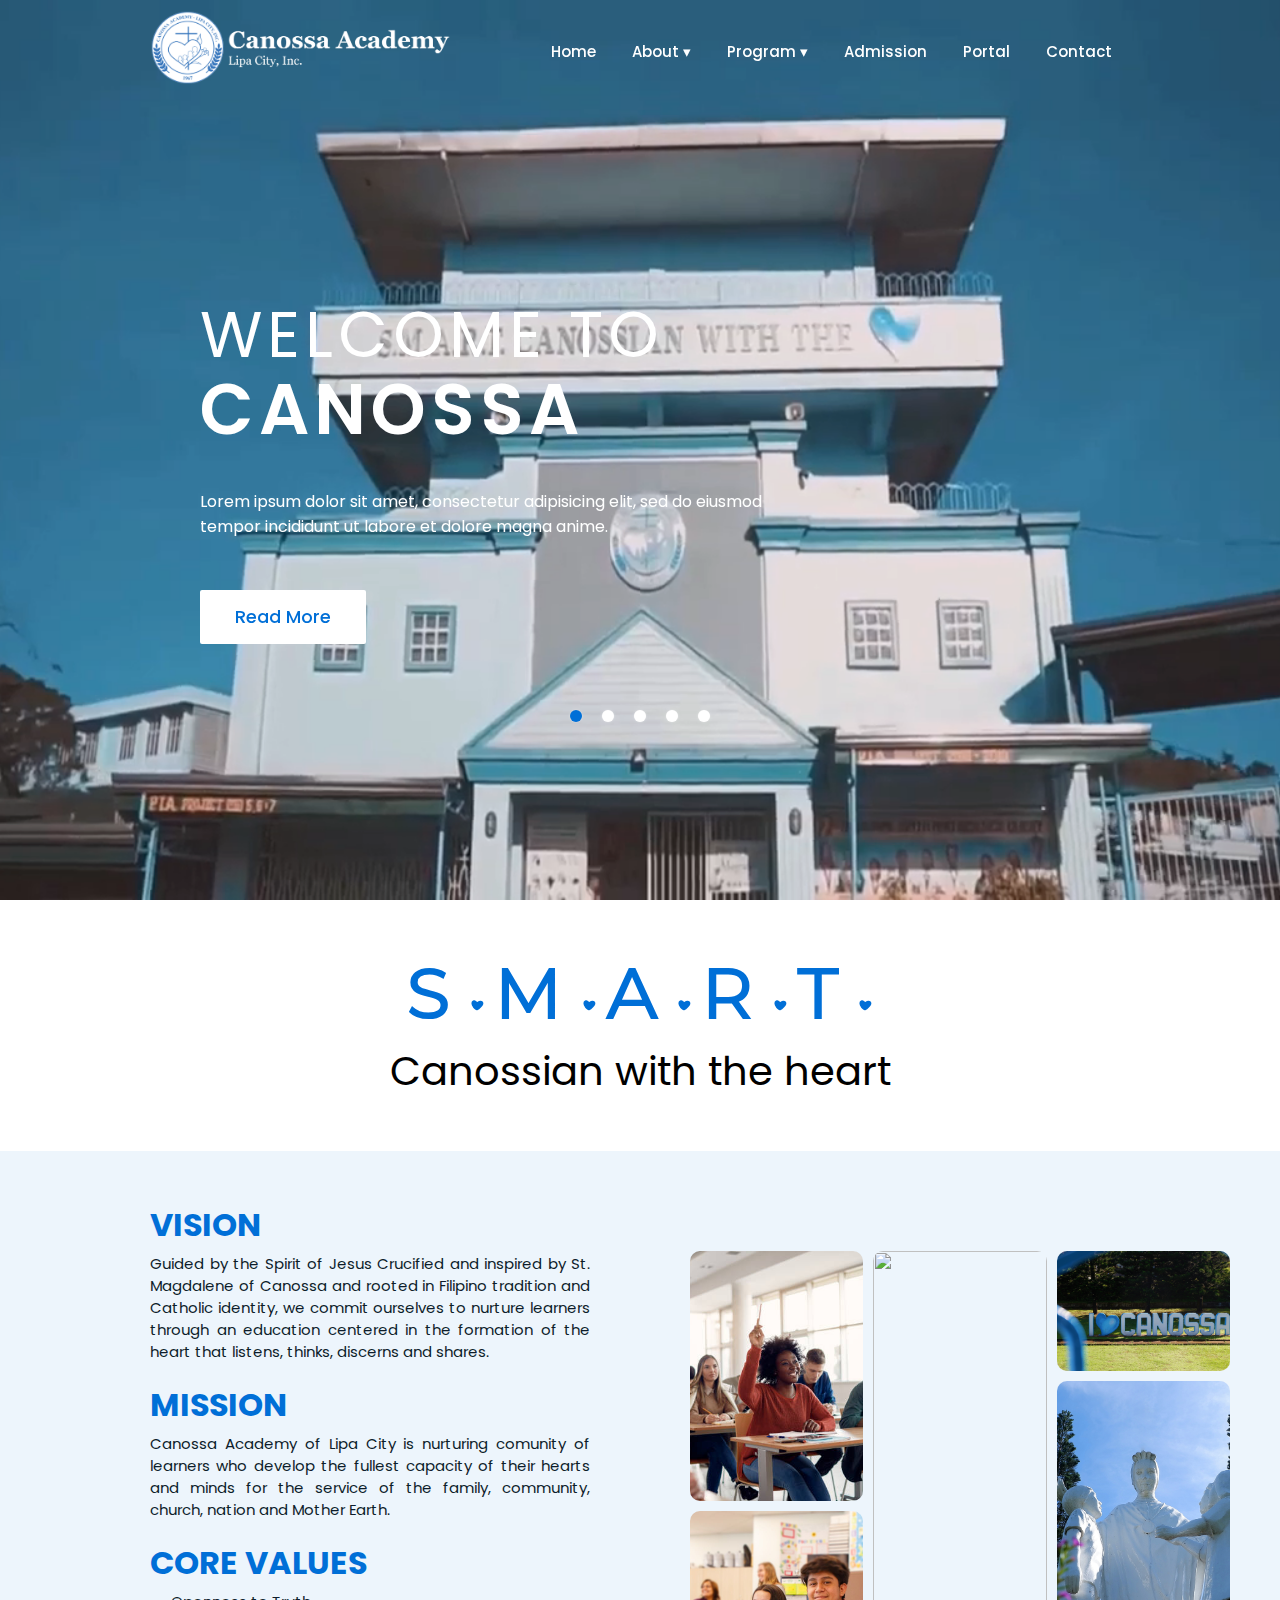
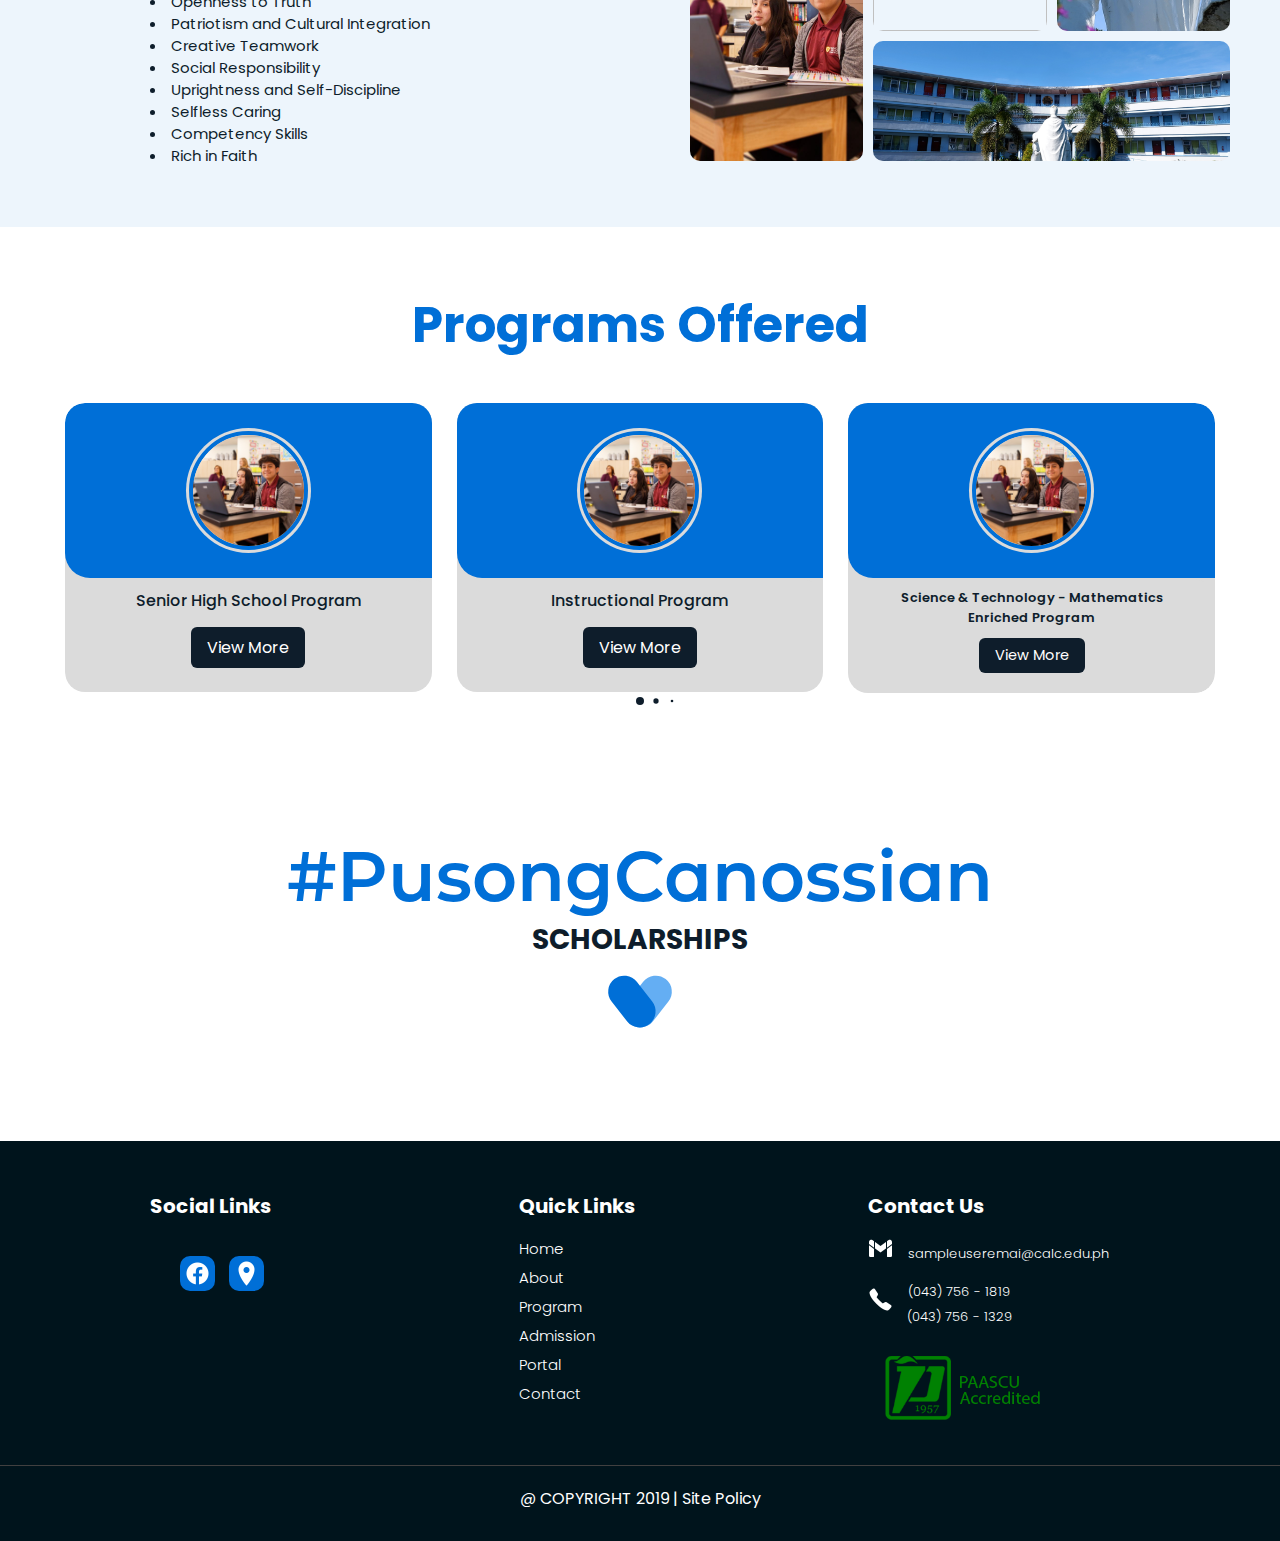
==== commit bd74115d: "8" ====
--- a/index.html
+++ b/index.html
@@ -16,8 +16,7 @@
 
     <header>
       <a href="/index.html" class="logo">
-        <img  class="mobile-logo" src="/resources/logo.png" alt="" style="height: 50px; width: 50px;">
-          <img class="" src="/resources/Canossa Academy.png" alt="" style="height: 75px;">
+          <img src="/resources/Canossa Academy.png">
       </a>
 
       <div class="menu-btn"></div>
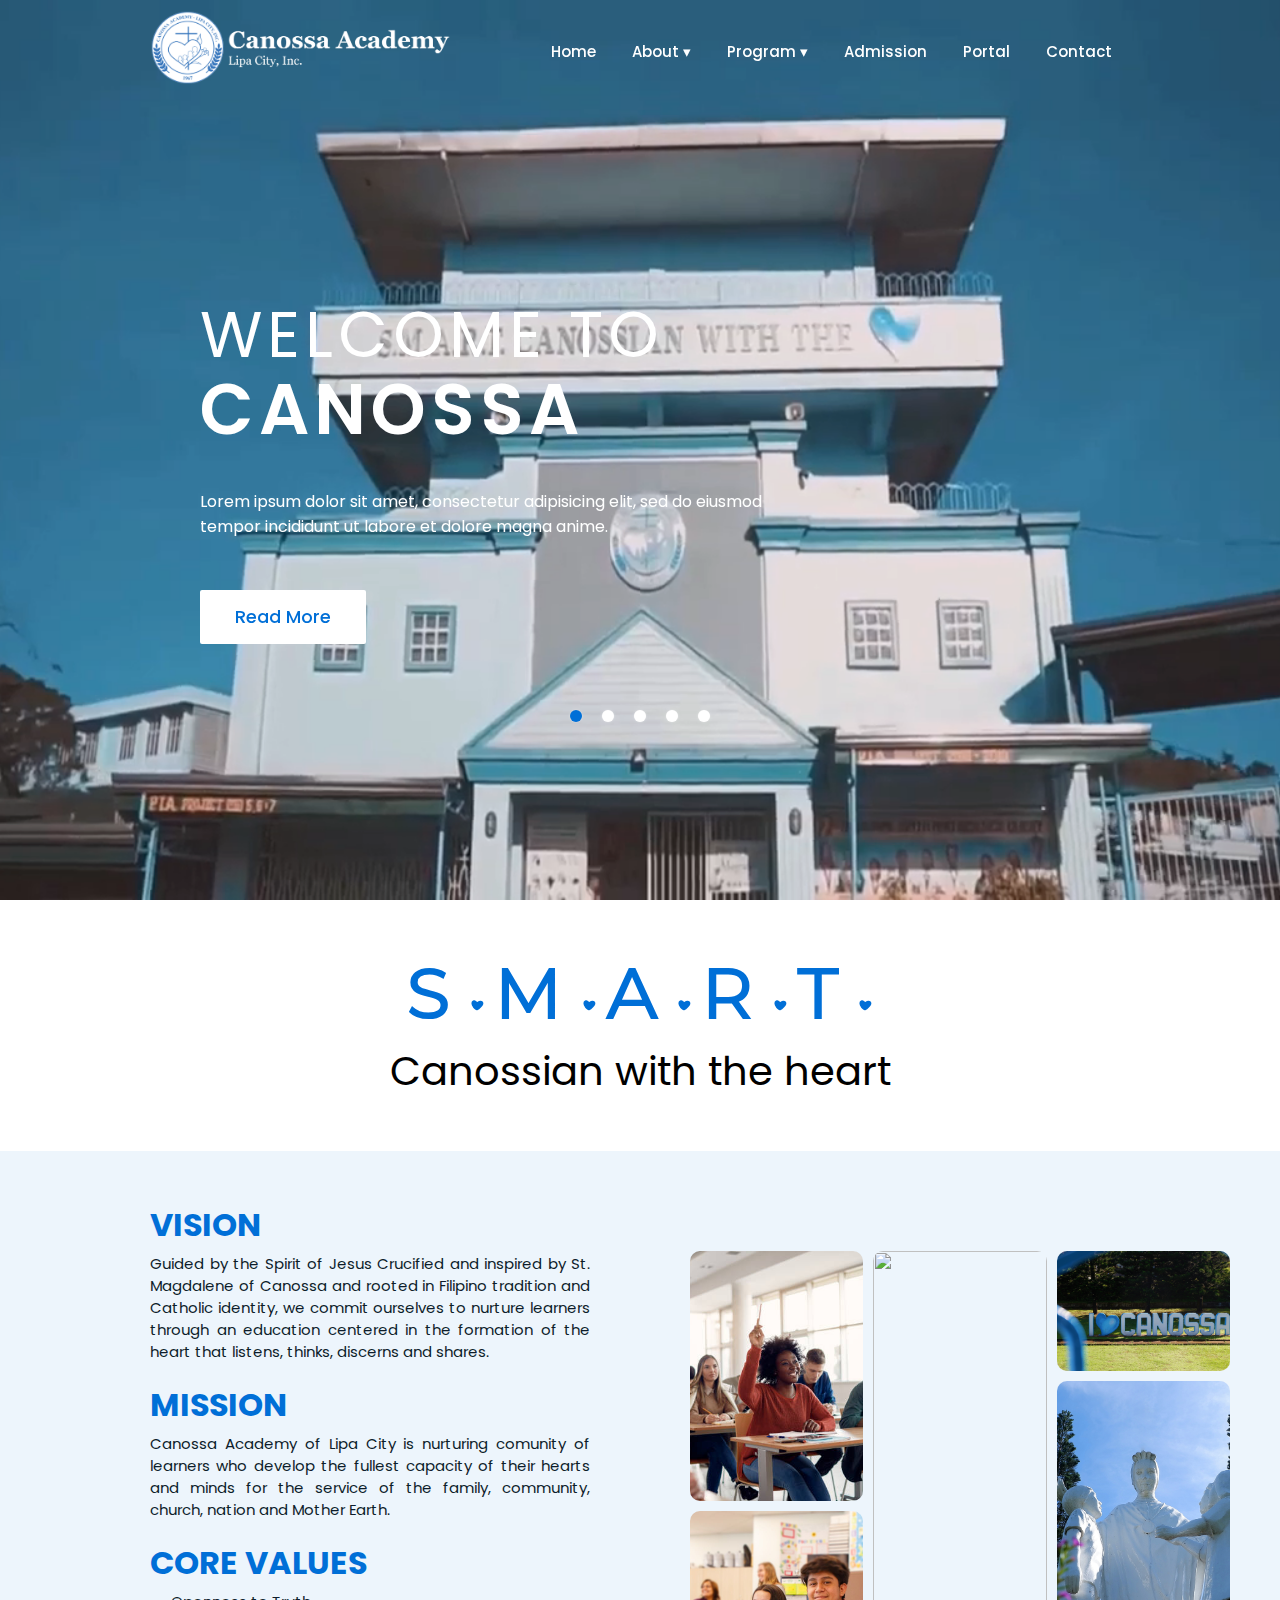
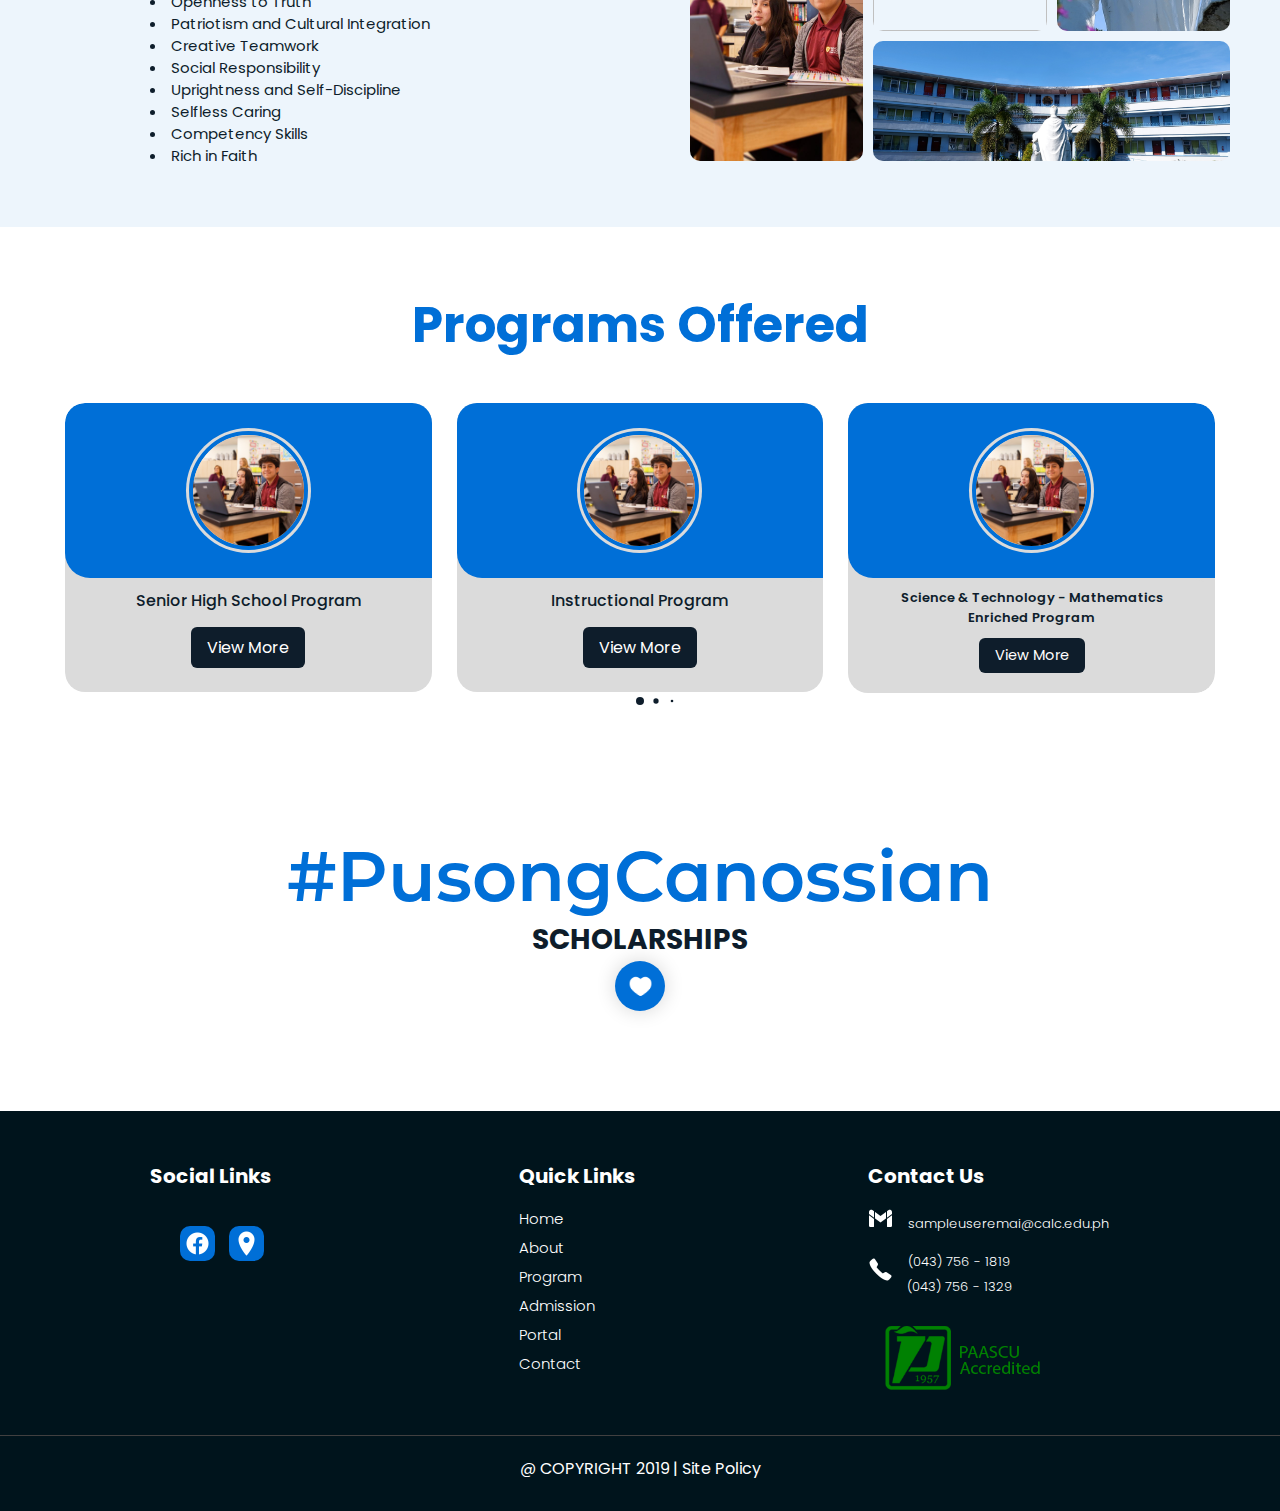
==== commit a8ac9d6e: "10" ====
--- a/index.html
+++ b/index.html
@@ -326,15 +326,14 @@
             <p class="content1">#PusongCanossian</p>
             <p class="content2">SCHOLARSHIPS</p>
 
-            
-            <button class="hehe">
-              <span class="effect orange_effect"></span>
-              <span class="effect white_effect"></span>
-              <div class="heart heart_left"></div>
-              <div class="heart heart_right"></div>
-              <a href="https://canossaacademylipasis.orangeapps.ph/canossaacademylipa/admission" class="like">Apply Now</a>
+            <a href="/Admission/Admission.html">
+            <button class="buttones">
+              <img class="svgIcon" src="resources/icons/heart-apply.png" style="height: 25px; width: 25px;">
             </button>
-            
+          </a>
+            </div>
+         
+        </div>
             
           </div>
     </section>
--- a/style.css
+++ b/style.css
@@ -267,6 +267,8 @@
     left: 0;
     right: 0;
     border-top: 1px solid black;
+    overflow-y: auto; /* Add overflow property */
+    max-height: calc(100vh - 100px); /* Set maximum height to fill remaining viewport */
   }
 
 
@@ -664,152 +666,57 @@
 }
 
 /* =====================heartnamaydesign=================================== */
-.hehe {
+.buttones {
+  width: 50px;
+  height: 50px;
+  border-radius: 50%;
+  background-color: #006FD7;
+  border: none;
+  font-weight: 600;
   display: flex;
   align-items: center;
   justify-content: center;
+  box-shadow: 0px 0px 20px rgba(0, 0, 0, 0.164);
+  cursor: pointer;
+  transition-duration: .3s;
+  overflow: hidden;
   position: relative;
-  width: 6em;
-  height: 6em;
-  border: none;
-  border-radius: 1em;
-  background: white;
-  cursor: pointer;
-  border-radius: 70px;
-}
-
-.heart {
-  width: 2.4em;
-  height: 4.3em;
-  border: none;
-  border-radius: 10em;
-  pointer-events: none;
-}
-
-.heart_left {
-  background-color: #006FD7;
-  transform: rotate(-38deg);
-  margin-right: -16px;
-  z-index: 2;
-}
-
-.heart_right {
-  background-color: #64aef3;
-  transform: rotate(38deg);
-  z-index: 1;
-}
-
-.hehe:hover > .heart_left {
-  animation: like 450ms ease forwards;
-}
-
-@keyframes like {
-  0% {
-    margin-right: -16px;
-  }
-
-  25% {
-    transform: rotate(0deg);
-    margin-right: -32px;
-  }
-
-  50% {
-    transform: rotate(-38deg);
-    margin-right: -16px;
-  }
-
-  75% {
-    transform: rotate(0deg);
-    margin-right: -32px;
-  }
-
-  100% {
-    transform: rotate(-38deg);
-  }
-}
-
-.hehe:hover > .heart_right {
-  animation: loke 450ms ease;
-}
-
-@keyframes loke {
-  25% {
-    transform: rotate(0deg);
-    box-shadow: none;
-  }
-
-  50% {
-    transform: rotate(38deg);
-  }
-
-  75% {
-    transform: rotate(0deg);
-  }
-
-  100% {
-    transform: rotate(38deg);
-  }
-}
-
-
-.orange_effect {
-  background: rgba(29, 132, 201, 0.3);
-  transition: scale 250ms linear, opacity 500ms linear 270ms;
-}
-
-.hehe:hover > .orange_effect {
-  scale: 6;
-  opacity: 0;
-}
-
-.white_effect {
-  background: rgba(98, 154, 228, 0.3);
-  transition: scale 280ms linear 200ms, opacity 500ms linear 270ms;
-}
-
-.hehe:hover > .white_effect {
-  scale: 6;
-  opacity: 0;
-}
-
-.hehe a{
-  text-decoration: none;
+}
+
+.svgIcon {
+  width: 12px;
+  transition-duration: .3s;
+}
+
+
+.buttones:hover {
+  width: 140px;
+  border-radius: 50px;
+  transition-duration: .3s;
+  background-color:  #006FD7;
+  align-items: center;
+}
+
+.buttones:hover .svgIcon {
+  width: 100px;
+  transition-duration: .3s;
+  transform: translateY(150%);
+}
+
+.buttones::before {
+  position: absolute;
+  top: -15px;
+  content: "See More";
   color: white;
-}
-
-.like {
-  position: absolute;
-  display: flex;
-  align-items: center;
-  justify-content: center;
-  min-width: 10em;
-  min-height: 2.2em;
-  background: #64aef3;
-  font-size: 15px;
-  letter-spacing: 3px;
-  border: none;
-  border-radius: .65em;
-  pointer-events: none;
-  transform: scale(0);
-  opacity: 0;
-  text-decoration: none;
-}
-
-.hehe:focus .like,
-.hehe:hover .like {
-  animation: pop-up 400ms ease forwards;
-}
-
-@keyframes pop-up {
-  0% {
-    top: 0;
-  }
-
-  80%, 100% {
-    top: -60px;
-    transform: scale(1);
-    opacity: 1;
-  }
+  transition-duration: .3s;
+  font-size: 10px;
+}
+
+.buttones:hover::before {
+  font-size: 18px;
+  opacity: 1;
+  transform: translateY(25px);
+  transition-duration: .3s;
 }
 /* =====================heartnamaydesign=================================== */
 
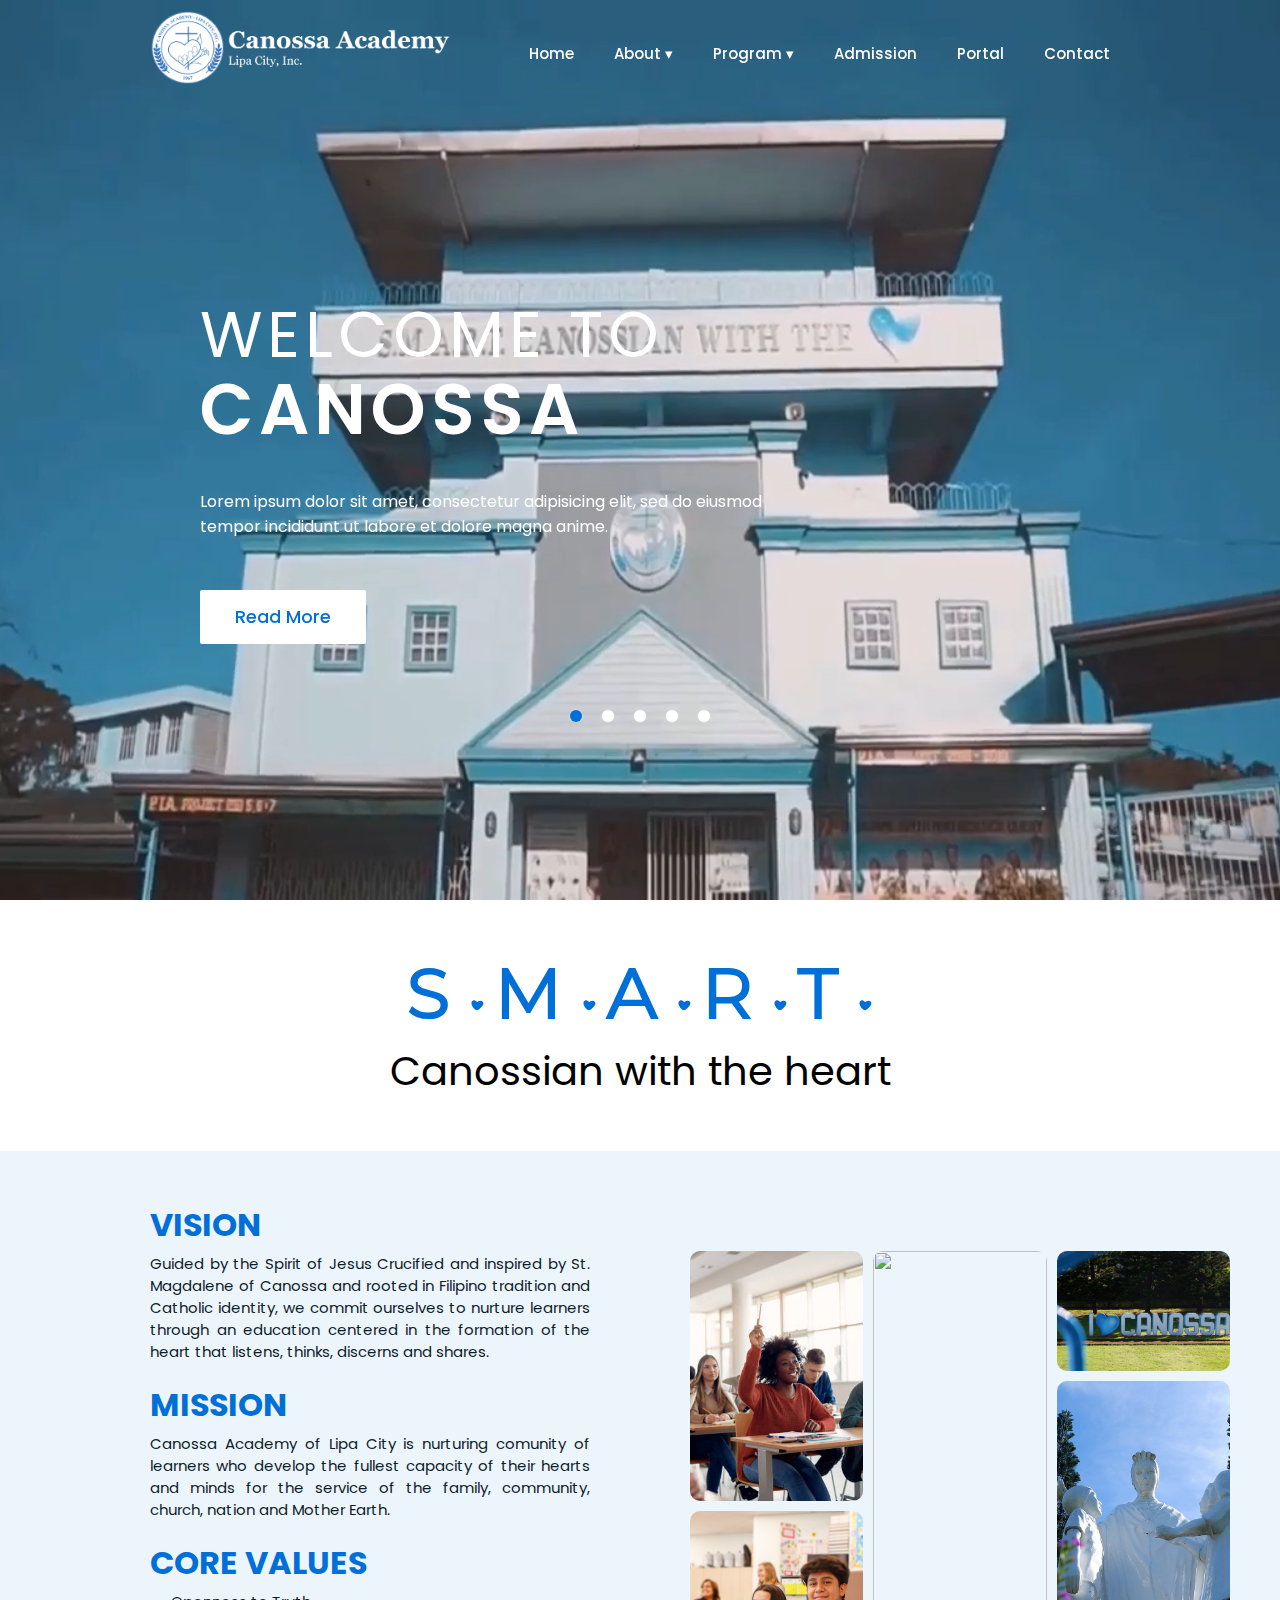
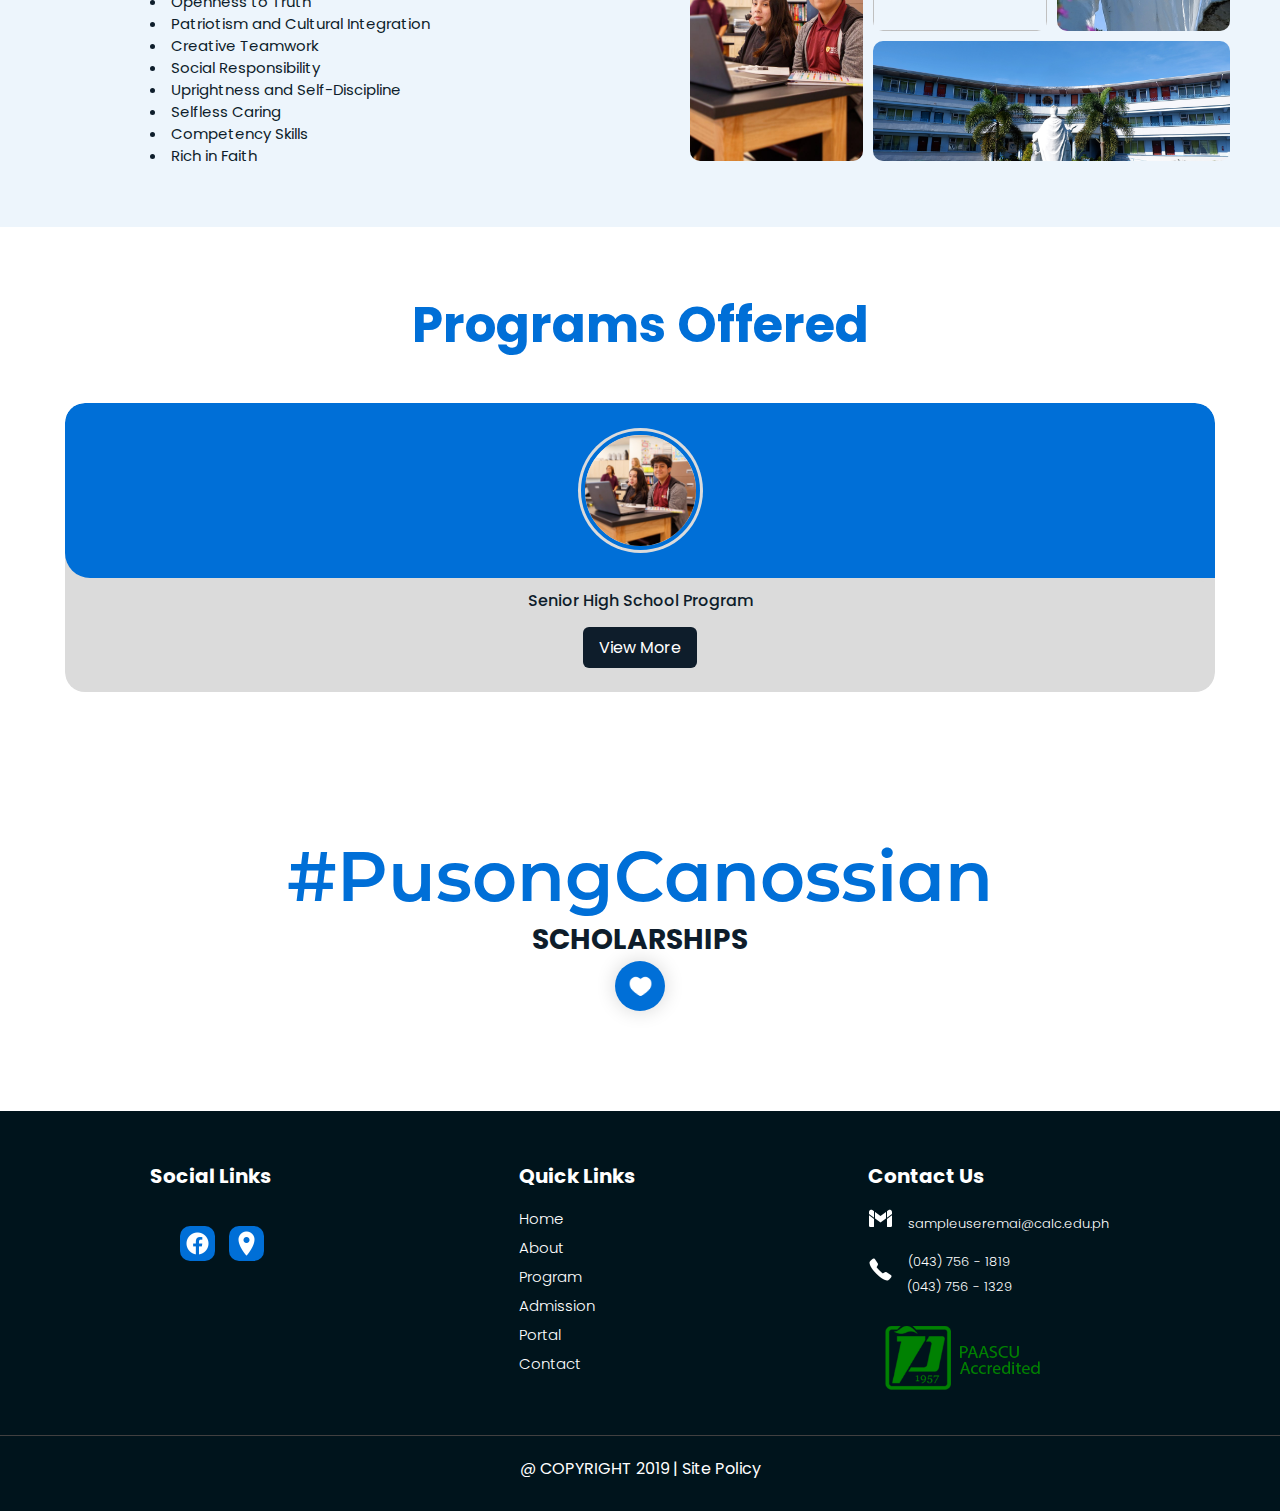
==== commit 2042411e: "12" ====
--- a/index.html
+++ b/index.html
@@ -397,7 +397,7 @@
 
 
 
-
+    <script src="toggle.js"></script>
     <script src="script/bootstrap scripts/bootstrap.min.js"></script>
     <script src="script/popper.min.js"></script>
     <script src="script/jquery-3.4.1.slim.min.js"></script>
--- a/style.css
+++ b/style.css
@@ -74,16 +74,37 @@
 
 header .navbar ul li a{
   font-size: 15px;
-  padding: 18px;
+  margin-top: -10px;
+  padding: 18px 20px 3px;
   color: white;
   display: block;
   text-decoration: none;
   font-weight: 500;
 }
 
-header .navbar ul li a:hover{
-  background-color: #ffffff;
-  color: #006fd7;
+header .navbar ul li a:before{
+  content: '';
+  background: #fff;
+  position: absolute;
+  width: 0;
+  height: 3px;
+  bottom: 0;
+  left: 0;
+  transition: 0.3s ease;
+}
+
+header .navbar ul li a:hover:before{
+  width: 100%;
+  background: #006FD7;
+}
+
+header .navbar ul li ul li a{
+  font-size: 15px;
+  padding: 18px;
+  color: #006FD7;
+  display: block;
+  text-decoration: none;
+  font-weight: 500;
 }
 
 header .navbar ul li ul{
@@ -101,8 +122,7 @@
 }
 
 header .navbar ul li ul a:hover{
-  background-color: #006fd7;
-  color: #ffffff;
+  color: #006FD7;
 }
 
 header .navbar ul li ul li{
@@ -283,6 +303,14 @@
     margin: 20px;
 }
 
+header .navbar ul li ul li a{
+  font-size: 20px;
+}
+
+header .navbar ul li ul li a{
+  font-size: 20px;
+}
+
 header .navbar ul li ul{
     position: relative;
     width: 100%;
@@ -309,6 +337,9 @@
   .menu-btn.active ~ .navbar {
     display: initial;
   }
+  
+
+
 }
 
 /*SMART Section*/
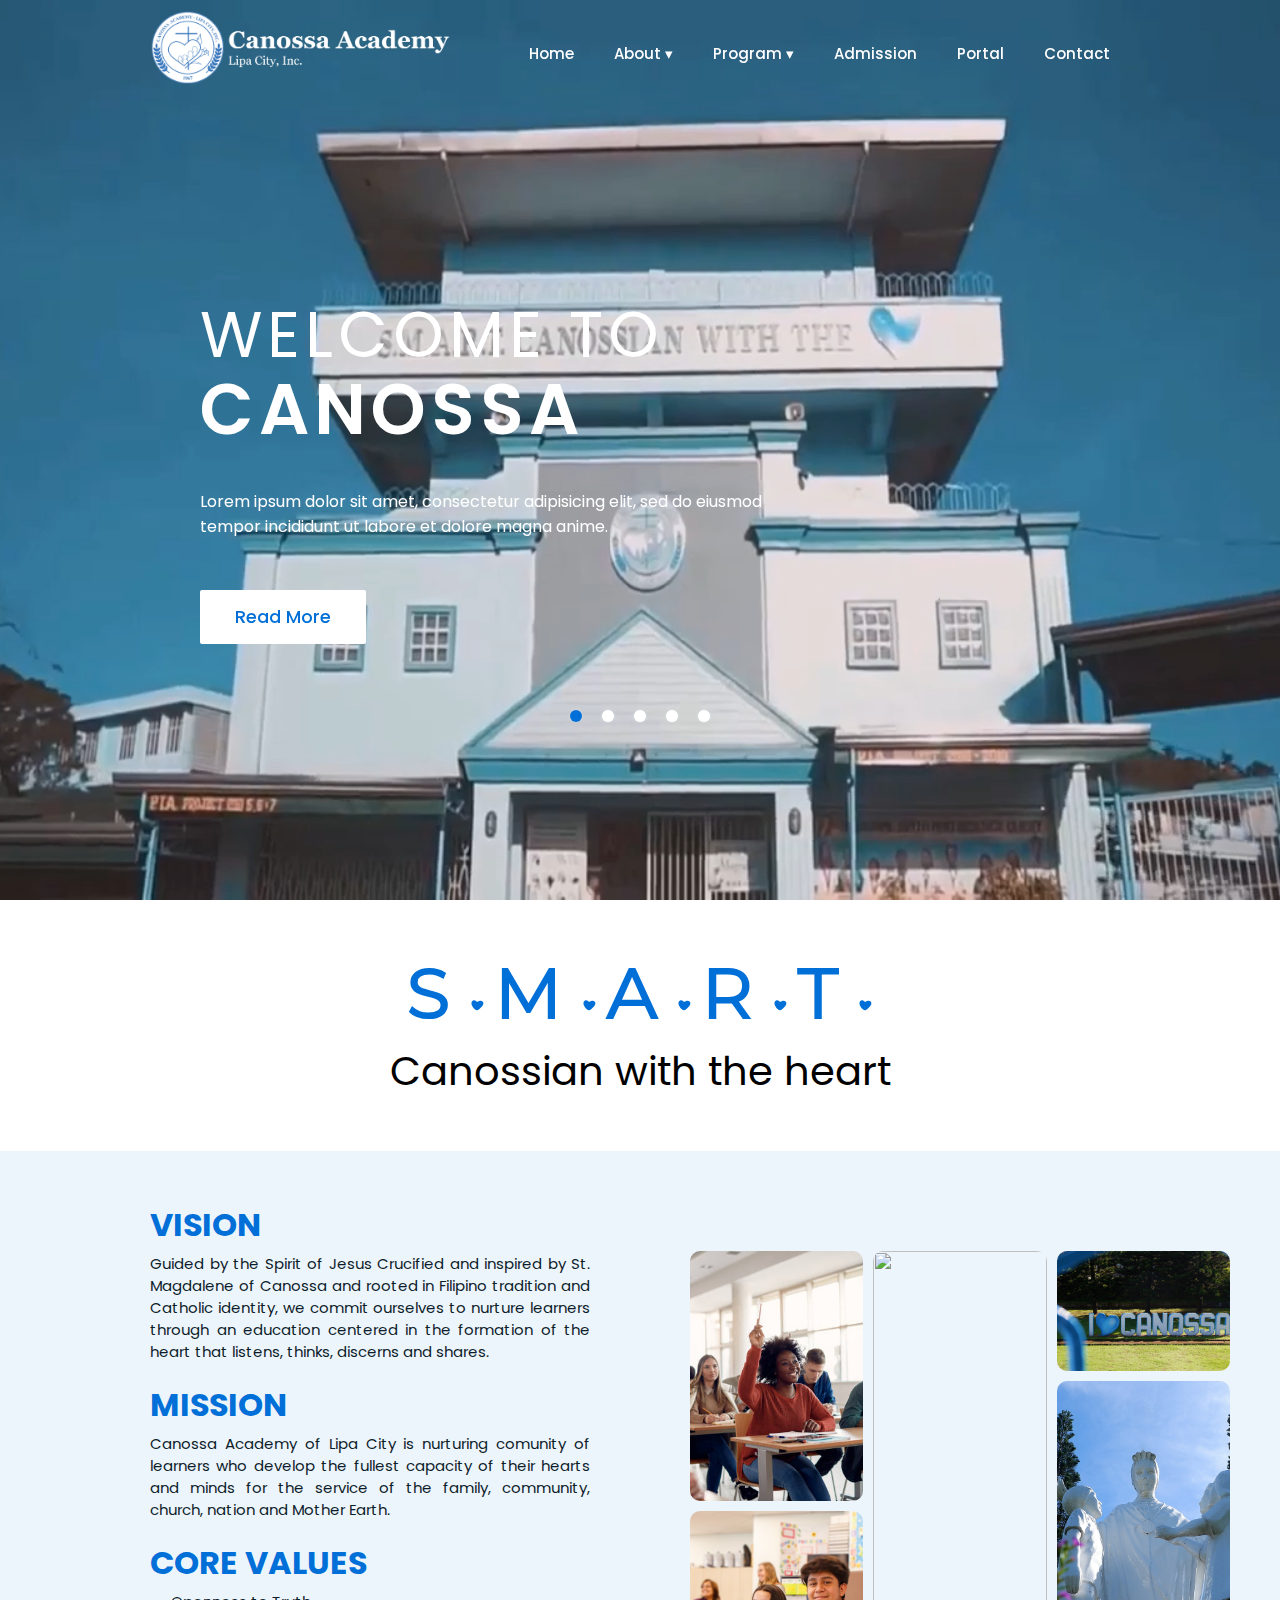
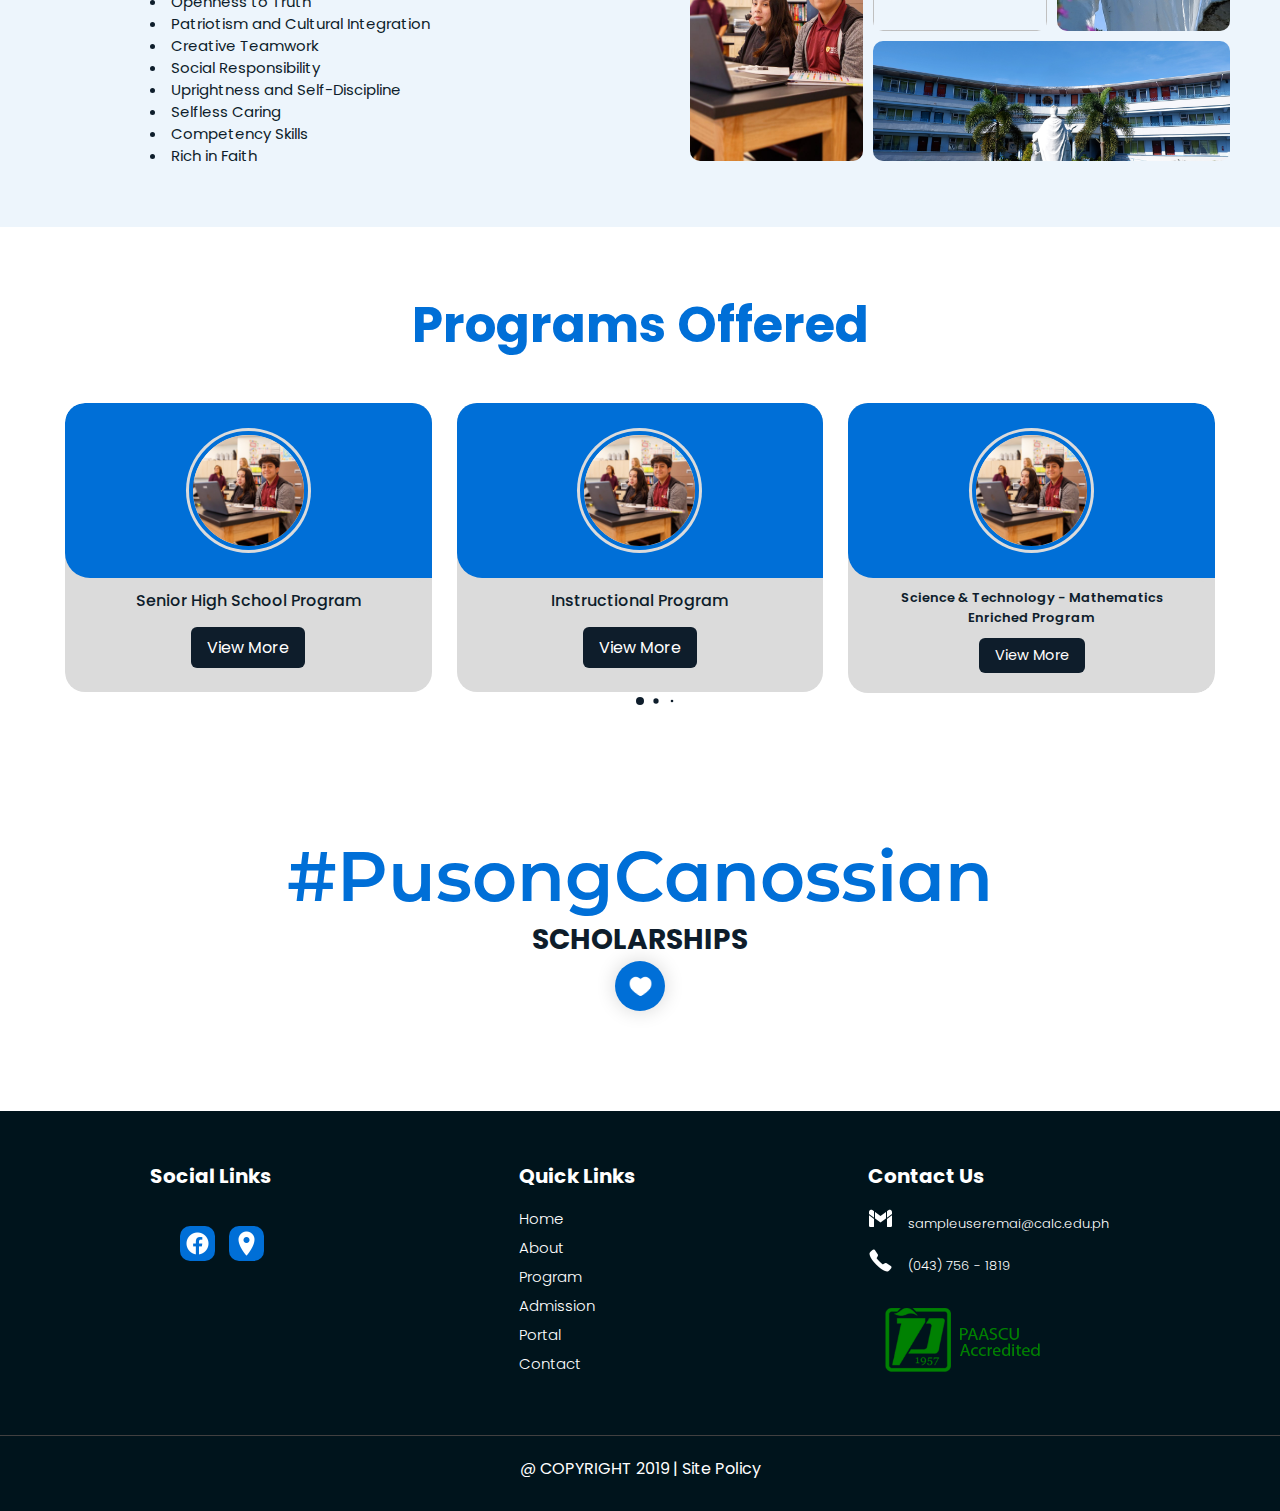
==== commit 13db6cdb: "11" ====
--- a/index.html
+++ b/index.html
@@ -373,7 +373,7 @@
         <h2>Contact Us</h2>
         <ul class="info">
             <li><span><img src="resources/icons/gmail.png" alt=""></span><p><a href="mailto:sampleuseremai@calc.edu.ph">sampleuseremai@calc.edu.ph</a></p></li>
-            <li><span><img src="resources/icons/telephone.png" alt=""></span><p><a href="tel:(043) 756 - 1819">(043) 756 - 1819 <br>&nbsp;(043) 756 - 1329</a></p></li>
+            <li><span><img src="resources/icons/telephone.png" alt=""></span><p><a href="tel:(043) 756 - 1819">(043) 756 - 1819</a></p></li>
         </ul>
 
         <img src="resources/paascu_accredited.png" alt="" class="pascu">
@@ -397,7 +397,6 @@
 
 
 
-    <script src="toggle.js"></script>
     <script src="script/bootstrap scripts/bootstrap.min.js"></script>
     <script src="script/popper.min.js"></script>
     <script src="script/jquery-3.4.1.slim.min.js"></script>
--- a/style.css
+++ b/style.css
@@ -260,12 +260,12 @@
   height: 75px;
 }
 
-@media (min-width:320px) and (max-width:360px)
+@media (min-width:320px) and (max-width:370px)
 {
   .logo img 
   {
-    width: 230px;
-    height: 55px;
+    width: 255px;
+    height: 60px;
   }
 }
 
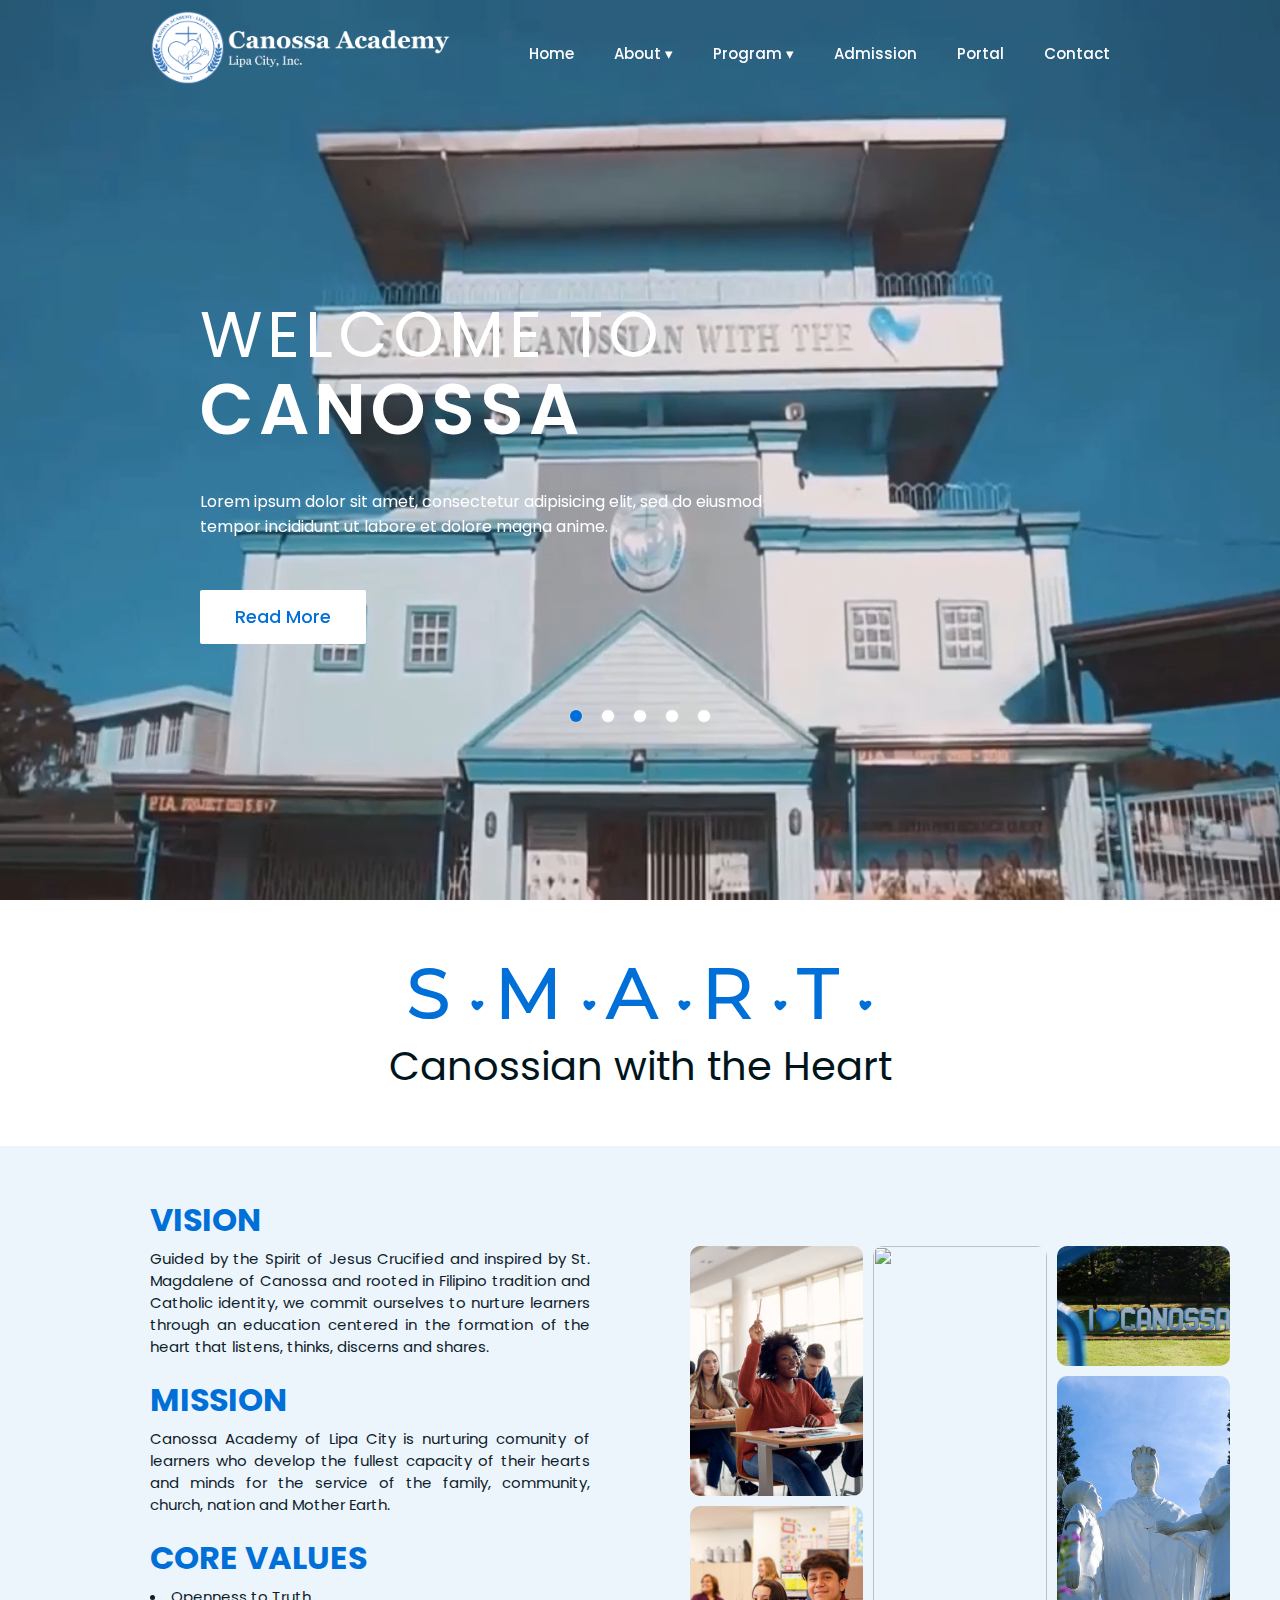
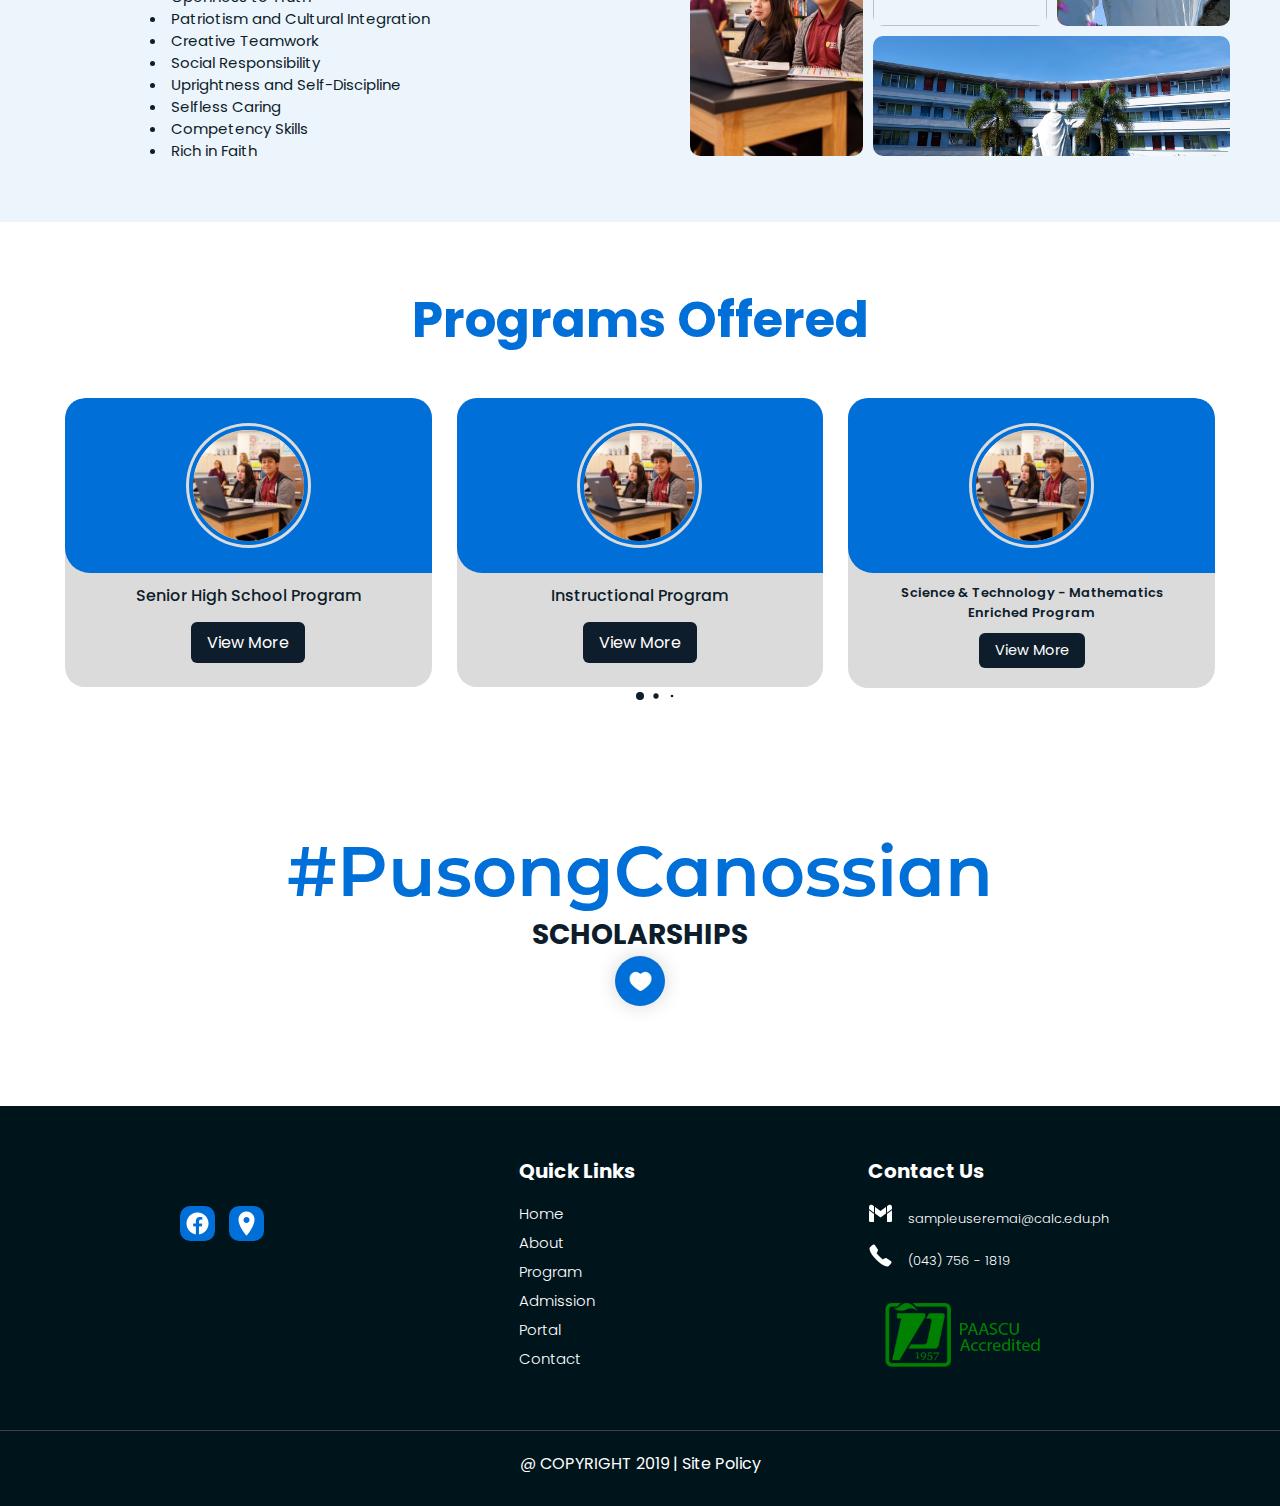
==== commit 5105a503: "13" ====
--- a/index.html
+++ b/index.html
@@ -57,7 +57,7 @@
           Lorem ipsum dolor sit amet, consectetur adipisicing elit, sed do
           eiusmod tempor incididunt ut labore et dolore magna anime.
         </p>
-        <a href="#">Read More</a>
+        <a href="#" id="readmore_button" class="readmore-button">Read More</a>
       </div>
       <div class="content">
         <h1>Teestt<br /><span>Lorem</span></h1>
@@ -70,7 +70,7 @@
           sint occaecat cupidatat non proident, sunt in culpa qui officia
           deserunt mollit anim id est laborum.
         </p>
-        <a href="#">Read More</a>
+        <a href="/Program/Special Programs/special_programs.html">Read More</a>
       </div>
       <div class="content">
         <h1>Test1<br /><span>test</span></h1>
@@ -83,7 +83,7 @@
           sint occaecat cupidatat non proident, sunt in culpa qui officia
           deserunt mollit anim id est laborum.
         </p>
-        <a href="#">Read More</a>
+        <a href="/Admission/Admission.html">Read More</a>
       </div>
       <div class="content">
         <h1>Test2<br /><span>Girl</span></h1>
@@ -96,7 +96,7 @@
           sint occaecat cupidatat non proident, sunt in culpa qui officia
           deserunt mollit anim id est laborum.
         </p>
-        <a href="#">Read More</a>
+        <a href="/Portal Modal/Portal_Modal.html">Read More</a>
       </div>
       <div class="content">
         <h1>Test3<br /><span>NAME</span></h1>
@@ -109,7 +109,7 @@
           sint occaecat cupidatat non proident, sunt in culpa qui officia
           deserunt mollit anim id est laborum.
         </p>
-        <a href="#">Read More</a>
+        <a href="/Contacts/contacts.html">Read More</a>
       </div>
       
       <div class="slider-navigation">
@@ -161,7 +161,7 @@
       <div class="meaning" id="meaning"></div>
 
 
-      <div class="canossian-heart">Canossian with the <span>heart</span></div>
+      <div class="canossian-heart">Canossian with the <span>Heart</span></div>
     </div>
 
 
@@ -339,20 +339,12 @@
     </section>
 
 
-
-
-
-
-
-
-
-
    <!-- Footer Section -->
 
    <footer>
     <div class="f-container">
       <div class="firstsection">
-        <h2>Social Links</h2>
+       
           <ul class="sci">
             <li><a href="https://www.facebook.com/WeFormHearts" target="_blank"><img src="resources/icons/facebook.png" alt=""></a></li>
             <li><a href="https://www.google.com/maps/place/Canossa+Academy+Lipa/@13.9468721,121.1444282,17z/data=!3m1!4b1!4m6!3m5!1s0x33bd6d0cc8e98e8d:0x540b6ab58f747da4!8m2!3d13.9468669!4d121.1470031!16s%2Fg%2F11sgvxx8l1?entry=ttu" target="_blank"><img src="resources/icons/location.png" alt=""></a></li>
@@ -373,7 +365,7 @@
         <h2>Contact Us</h2>
         <ul class="info">
             <li><span><img src="resources/icons/gmail.png" alt=""></span><p><a href="mailto:sampleuseremai@calc.edu.ph">sampleuseremai@calc.edu.ph</a></p></li>
-            <li><span><img src="resources/icons/telephone.png" alt=""></span><p><a href="tel:(043) 756 - 1819">(043) 756 - 1819</a></p></li>
+            <li><span><img src="resources/icons/telephone.png" alt=""></span><p><a href="tel:(043) 756 - 1819">(043) 756 - 1819 </a></p></li>
         </ul>
 
         <img src="resources/paascu_accredited.png" alt="" class="pascu">
@@ -381,8 +373,8 @@
 
     <div class="copyRightText">
         <p>
-          <a href="https://calc.edu.ph/admin/loginpage.php" target="_blank">@ COPYRIGHT 2019 |</a>
-          <a href="https://calc.edu.ph/Documents/General-Policy-Statement-converted.pdf" target="_blank">Site Policy</a>
+           <a>@ COPYRIGHT 2019 |</a>
+          <a href="https://calc.edu.ph/Documents/General-Policy-Statement-converted.pdf" target="_blank" class="sitepolicy">Site Policy</a>
         </p>
       </div>
    </footer>
--- a/style.css
+++ b/style.css
@@ -352,7 +352,7 @@
 .acronym {
   font-size: 36px;
   font-weight: bold;
-  margin-bottom: 5px;
+  margin-bottom: 0px;
   font-family: "MontserratRegular";
 }
 
@@ -372,10 +372,11 @@
 }
 .meaning {
   display: none;
-  font-size: 20px;
+  font-size: 25px;
   transition: opacity 0.3s;
   max-height: 0;
   overflow: hidden;
+  transform: translateY(-10px);
 
 }
 .show {
@@ -396,6 +397,7 @@
   font-size: 40px;
   margin-bottom: 50px;
   transition: 0.5s;
+  color: #00141C;
 }
 
 .canossian-heart span
@@ -403,10 +405,11 @@
   font-size: 40px;
   margin-bottom: 50px;
   transition: 0.5s;
+  color: #00141C;
 }
 
 .canossian-heart span:hover {
-  color: #fc2f2f;
+  color: #006FD7;
   z-index: 1;
 }
 
@@ -919,7 +922,7 @@
   width: 500px;
   height: 400px;
   background-color: #00141C;
-  padding: 50px 50px 30px 150px ;
+  padding: 80px 50px 30px 150px ;
 }
 
 .secondsection{
@@ -1067,14 +1070,19 @@
   border-top: .5px solid #414040;
 }
 
+.copyRightText .sitepolicy{
+  color: #fff;
+  text-decoration: none;
+  transition: .3s;
+}
+
+.copyRightText .sitepolicy:hover{
+  color: #006FD7;
+}
+
 .copyRightText p a{
   color: #fff;
   text-decoration: none;
-  transition: .3s;
-}
-
-.copyRightText p a:hover{
-  color: #006FD7;
 }
 
 @media (max-width: 1000px) {
